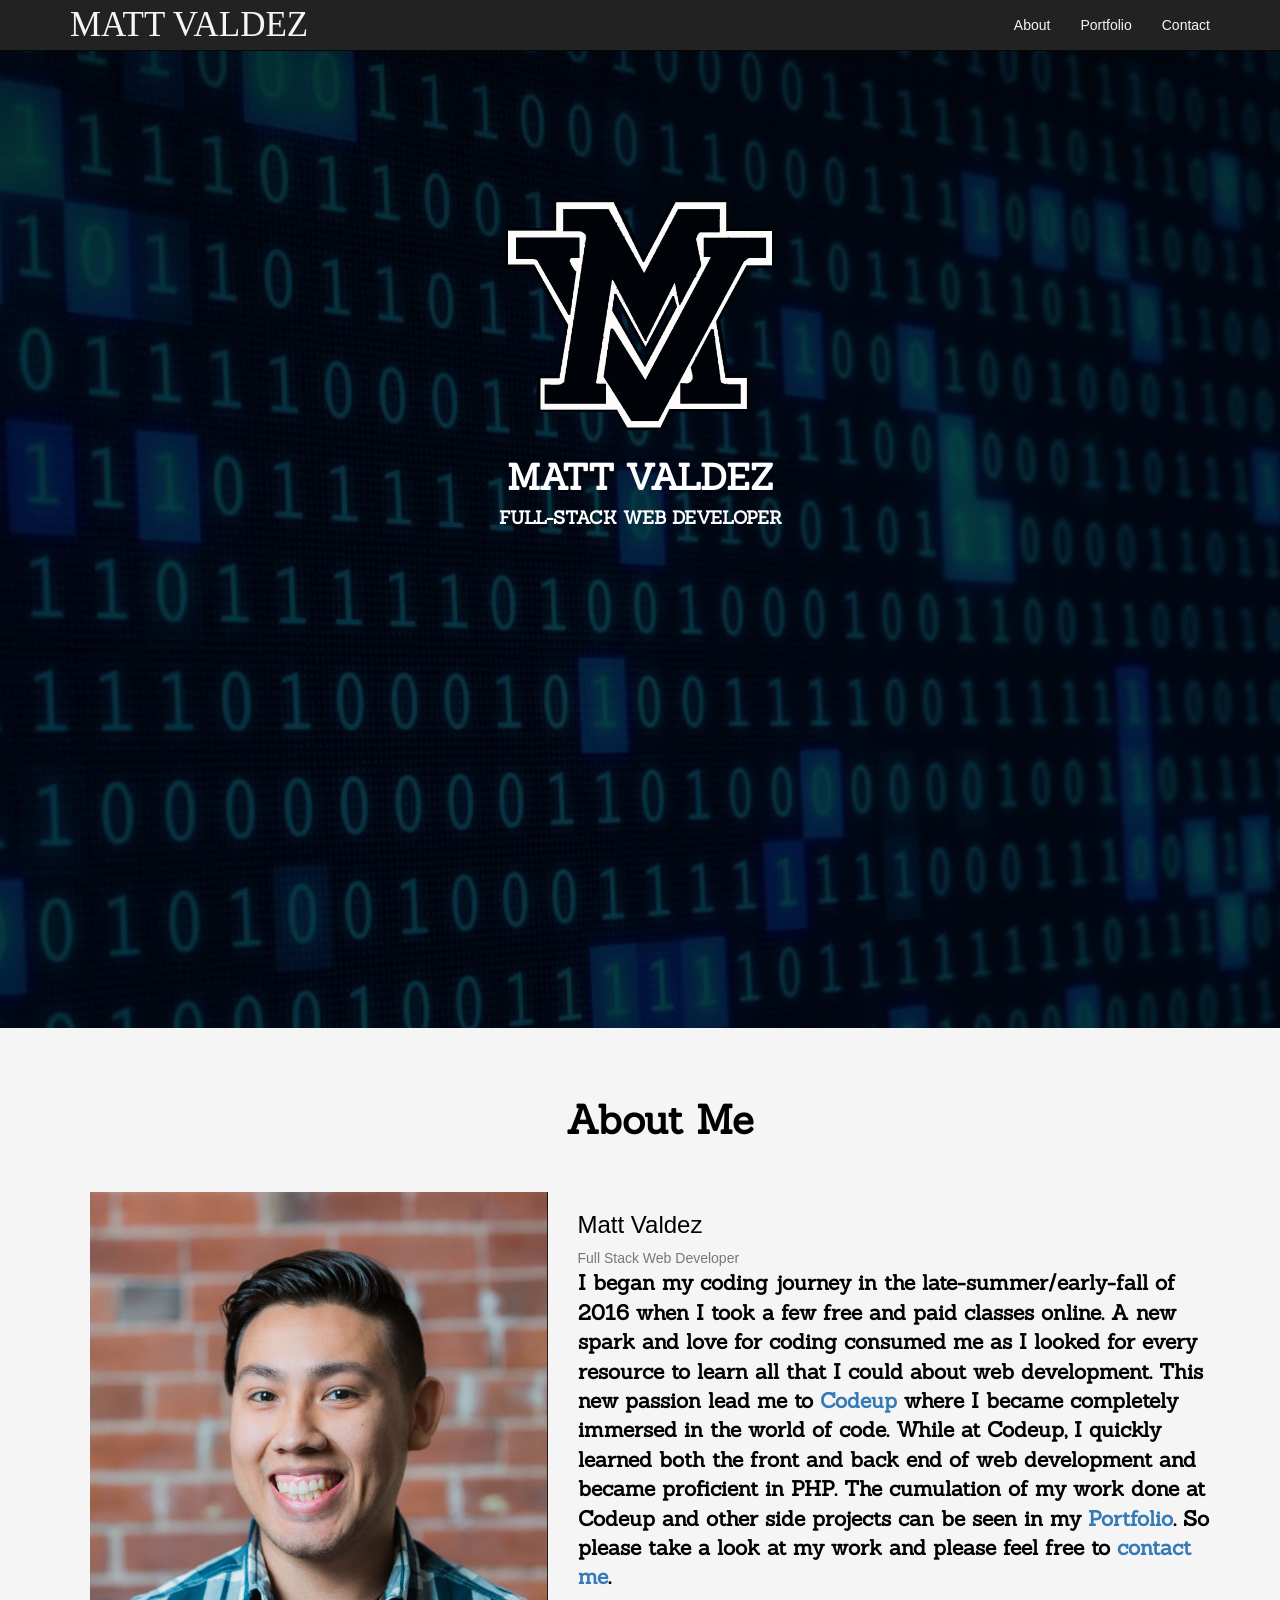
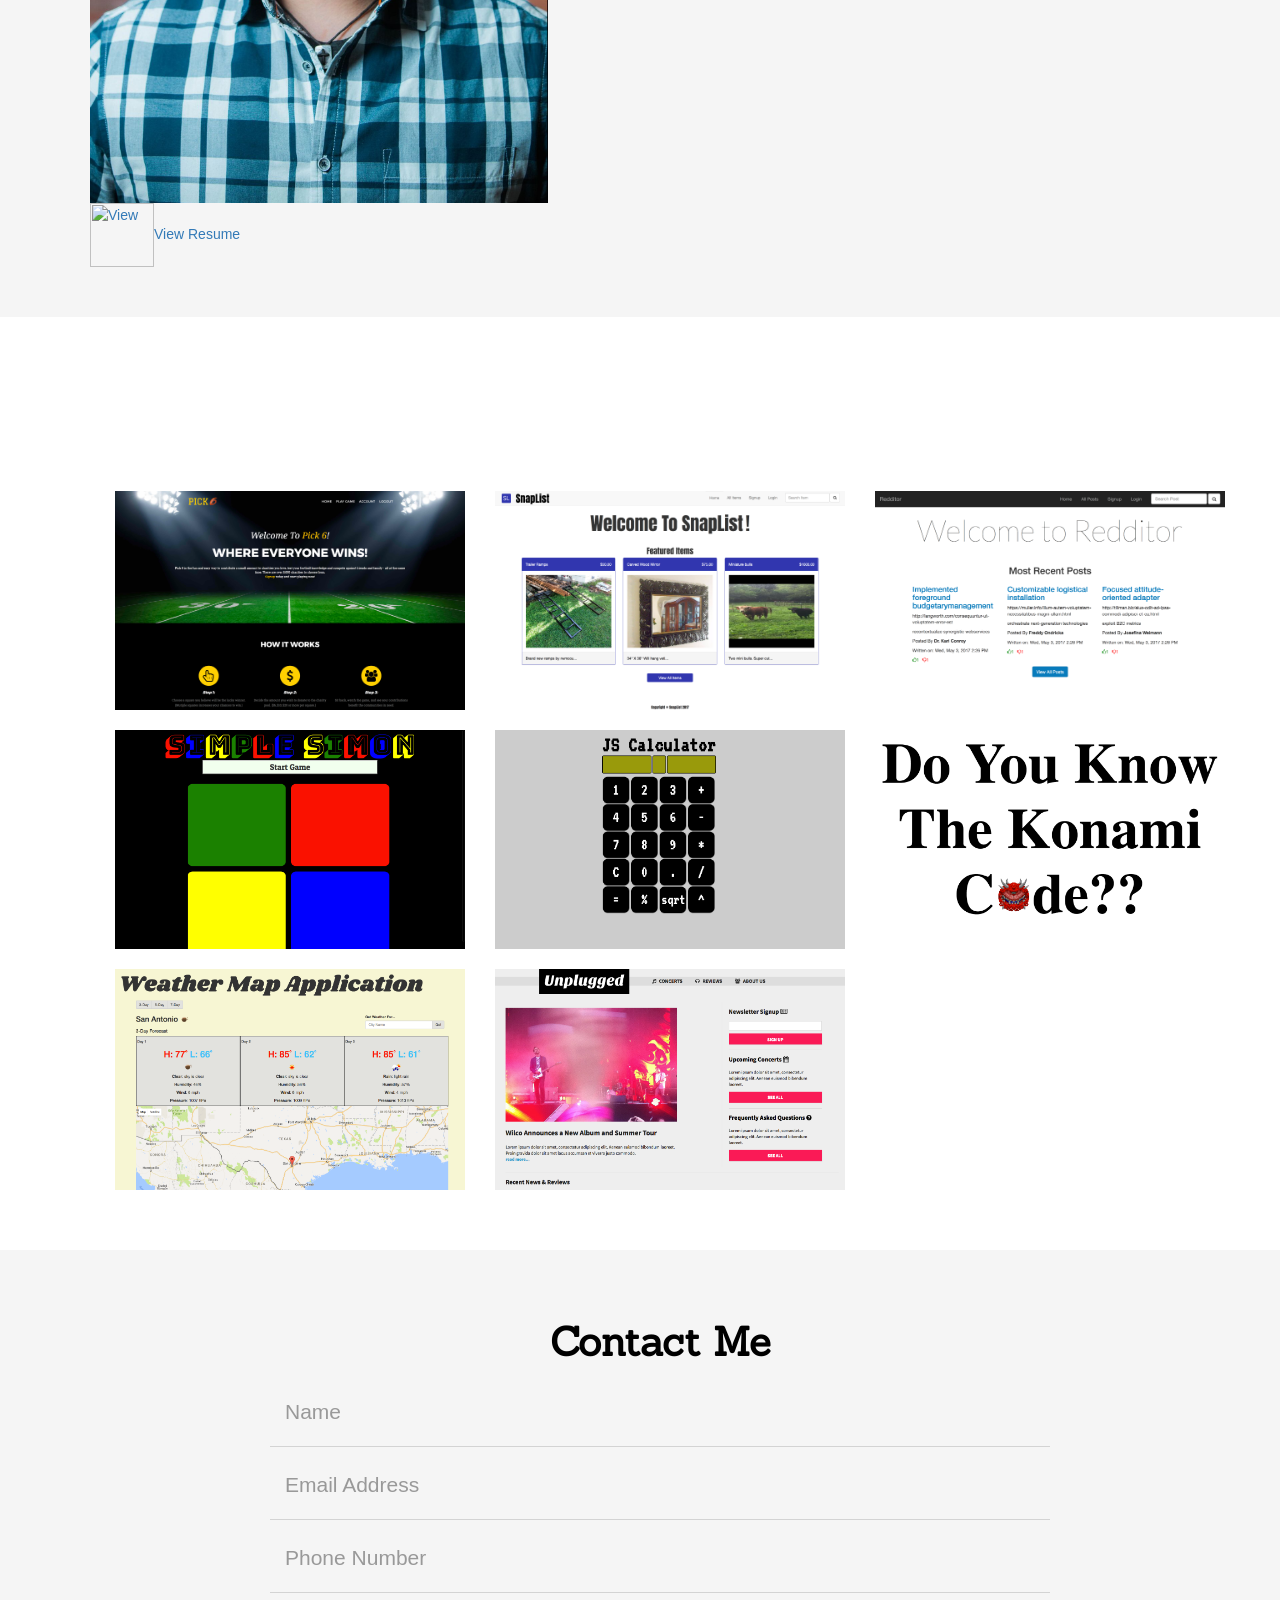
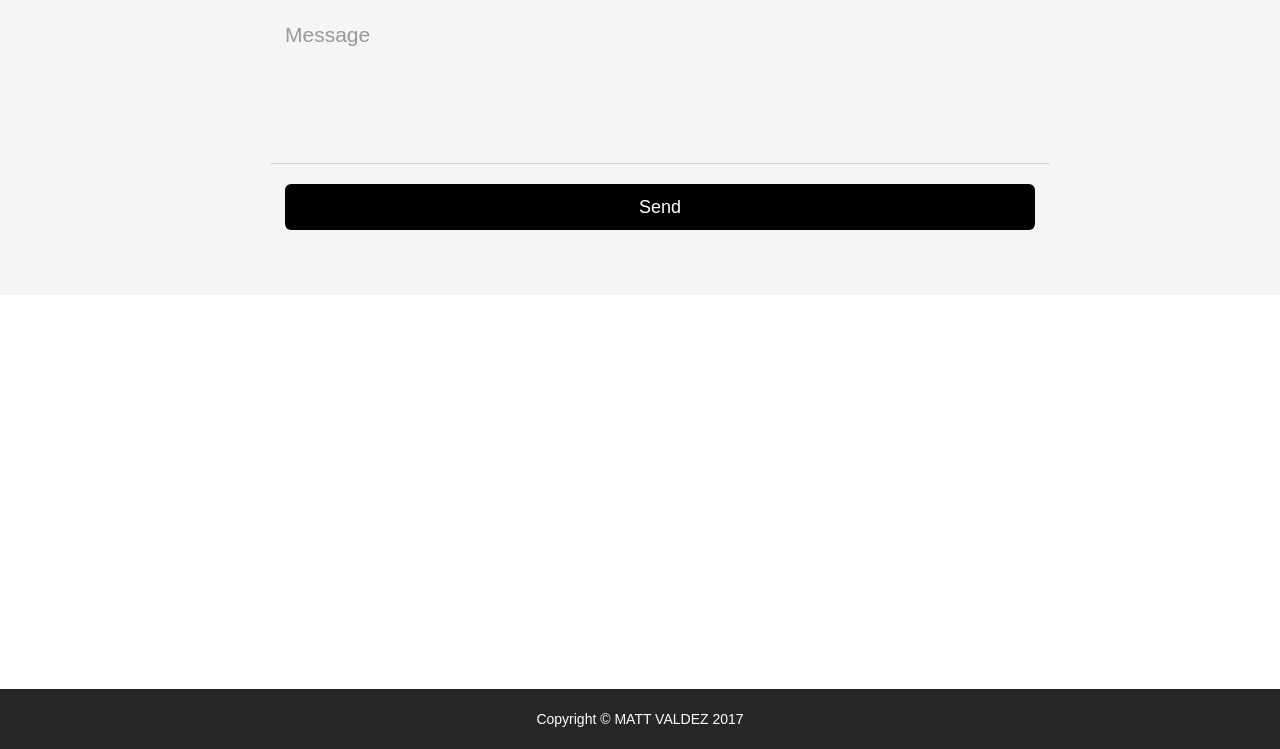
==== index.html @ b5c8ff12 "deleted inline style on intro section" ====
<!DOCTYPE html>
<html>
<head>
    <meta charset="utf-8">
    <meta http-equiv="x-ua-compatible" content="ie=edge">
    <meta name="description" content="">
    <meta name="viewport" content="width=device-width, initial-scale=1">
    <title>MATT VALDEZ</title>
    <!-- FONT-AWESOME CDN -->
    <script src="https://use.fontawesome.com/6a0219d677.js"></script>
    <!--<link rel="stylesheet" href="css/font-awesome.min.css">--> 
    <!-- BOOTSTRAP -->
    <link rel="stylesheet" href="https://maxcdn.bootstrapcdn.com/bootstrap/3.3.7/css/bootstrap.min.css" integrity="sha384-BVYiiSIFeK1dGmJRAkycuHAHRg32OmUcww7on3RYdg4Va+PmSTsz/K68vbdEjh4u" crossorigin="anonymous">
    <!-- Custom CSS -->
    <link rel="stylesheet" type="text/css" href="/css/styles.css">
    <!-- Animate CDN -->    
    <link rel="stylesheet" href="https://cdnjs.cloudflare.com/ajax/libs/animate.css/3.5.2/animate.min.css" integrity="sha384-OHBBOqpYHNsIqQy8hL1U+8OXf9hH6QRxi0+EODezv82DfnZoV7qoHAZDwMwEJvSw" crossorigin="anonymous">
    <!-- Google Fonts -->
    <link href="https://fonts.googleapis.com/css?family=Open+Sans|Sanchez|Permanent+Marker" rel="stylesheet">
</head>
<body id="page-top" class="index">
    <div class="parallax-mirror">
        <img class="parallax-slider" src="/img/background.png">
    </div>
    <div class="preloader"><div class="status">&nbsp;</div></div>

    <!-- Navigation -->
    <nav id="mainNav" class="navbar navbar-inverse navbar-fixed-top navbar-custom">
        <div class="container">
            <!-- Brand and toggle get grouped for better mobile display -->
            <div class="navbar-header page-scroll">
                <button type="button" class="navbar-toggle" data-toggle="collapse" data-target="#bs-example-navbar-collapse-1">
                    <span class="sr-only">Toggle navigation</span> Menu <i class="fa fa-bars"></i>
                </button>
                <a class="navbar-brand" href="#page-top">MATT VALDEZ</a>
            </div>

            <!-- Collect the nav links, forms, and other content for toggling -->
            <div class="collapse navbar-collapse" id="bs-example-navbar-collapse-1">
                <ul class="nav navbar-nav navbar-right">
                    <li class="hidden">
                        <a href="#page-top"></a>
                    </li>
                    <li class="page-scroll">
                        <a href="#about">About</a>
                    </li>
                    <li class="page-scroll">
                        <a href="#portfolio">Portfolio</a>
                    </li>
                    <li class="page-scroll">
                        <a href="#contact">Contact</a>
                    </li>
                </ul>
            </div>
            <!-- /.navbar-collapse -->
        </div>
        <!-- /.container-fluid -->
    </nav>

    <!-- INTRO SECTION -->
    <section class="intro">
        <div>
            <div class="text-center">
                <img src="/img/mvlogo2.png" width="280" height="260">
            </div>
            <h1>MATT VALDEZ</h1>
            <h4>FULL-STACK WEB DEVELOPER</h4>
            <div class="text-center page-scroll">
                <a href="#about" class="arrow text-center"><i style="margin-top: 15%;" class="introArrow fa fa-chevron-down"></i></a>
            </div>
        </div>
    </section>

    <!-- ABOUT ME SECTION -->
    <section class="about" id="about">
        <div class="container">
            <div class="row">
                <header class="about-header">
                    <h2>About Me</h2>
                </header>
                <div class="col-md-5">
                    <img src="/img/MattValdez1.jpg" class="about-image img-responsive">
                    <a href="/mattvaldez_resume.pdf" target="_blank"><img src="https://png.icons8.com/view/dusk/64" title="View" width="64" height="64">View Resume</a>
                </div>
                <div class="col-md-7">
                    <h3 class="name">Matt Valdez</h3>
                    <span class="text-muted">Full Stack Web Developer</span>
                    <div class="lead page-scroll">
                        <p>I began my coding journey in the late-summer/early-fall of 2016 when I took a few free and paid classes online. A new spark and love for coding consumed me as I looked for every resource to learn all that I could about web development. This new passion lead me to <a href="http://codeup.com/" target="blank">Codeup</a> where I became completely immersed in the world of code. While at Codeup, I quickly learned both the front and back end of web development and became proficient in PHP. The cumulation of my work done at Codeup and other side projects can be seen in my <a href="#portfolio">Portfolio</a>. So please take a look at my work and please feel free to <a href="#contact">contact me</a>.</p>
                    </div>
                </div>
                <div class="text-center page-scroll" style="clear: both;">
                    <a href="#portfolio" class="arrow text-center aboutArrow"><i id="aboutArrow" class="fa fa-chevron-down"></i></a>
                </div>
            </div>
        </div>
    </section>

    <!-- PORTFOLIO SECTION -->
    <section id="portfolio">
        <div class="container">
            <div class="row">
                <header class="services-header">
                    <h2>Portfolio</h2>
                </header>
                <div class="col-md-12">
                    <div class="portfolioImg col-sm-4">
                        <a href="http://pick6.mavdeveloper.com/" target="_blank"><img class="project img-responsive" height="400" src="/img/pick6.png"></a>
                    </div>
                    <div class="portfolioImg col-sm-4">
                        <a href="https://snaplist.mavdeveloper.com/" target="_blank"><img class="project img-responsive" height="400" src="/img/snaplist.png"></a>
                    </div>
                    <div class="portfolioImg col-sm-4">
                        <a href="https://redditor.mavdeveloper.com/" target="_blank"><img class="project img-responsive" height="400" src="/img/redditor.png"></a>
                    </div>
                    <div class="portfolioImg col-sm-4">
                        <a href="/simplesimon.html" target="_blank"><img class="project img-responsive" height="400" src="/img/simplesimon.png"></a>
                    </div>
                    <div class="portfolioImg col-sm-4">
                        <a href="/calculator.html" target="_blank"><img class="project img-responsive" height="400" src="/img/calculator.png"></a>
                    </div>
                    <div class="portfolioImg col-sm-4">
                        <a href="/konami.html" target="_blank"><img class="project img-responsive" height="400" src="/img/konami.png"></a>
                    </div>
                    <div class="portfolioImg col-sm-4">
                        <a href="/weather_map.html" target="_blank"><img class="project img-responsive" height="400" src="/img/weather_map.png"></a>
                    </div>
                    <div class="portfolioImg col-sm-4">
                        <a href="/unplugged-website/index.html" target="_blank"><img class="project img-responsive" height="400" src="/img/unplugged.png"></a>
                    </div>
                </div>
                <div class="text-center page-scroll">
                    <a href="#contact" class="arrow text-center portfolioArrow"><i id="portfolioArrow" class="fa fa-chevron-down"></i></a>
                </div>
            </div>
        </div>
    </section>

    <!-- CONTACT ME SECTION -->
    <section id="contact">
        <div class="container">
            <div class="row">
                <div class="col-lg-12 text-center">
                    <h2>Contact Me</h2>
                </div>
            </div>
            <div class="row">
                <div class="col-lg-8 col-lg-offset-2">
                    <form name="sentMessage" id="contactForm" novalidate>
                        <div class="row control-group">
                            <div class="form-group col-xs-12 floating-label-form-group controls">
                                <label for="name">Name</label>
                                <input type="text" class="form-control" placeholder="Name" name="name" id="name" required data-validation-required-message="Please enter your name.">
                                <p class="help-block text-danger"></p>
                            </div>
                        </div>
                        <div class="row control-group">
                            <div class="form-group col-xs-12 floating-label-form-group controls">
                                <label for="email">Email Address</label>
                                <input type="email" class="form-control" placeholder="Email Address" name="email" id="email" required data-validation-required-message="Please enter your email address.">
                                <p class="help-block text-danger"></p>
                            </div>
                        </div>
                        <div class="row control-group">
                            <div class="form-group col-xs-12 floating-label-form-group controls">
                                <label for="phone">Phone Number</label>
                                <input type="tel" class="form-control" placeholder="Phone Number" name="phone" id="phone">
                                <p class="help-block text-danger"></p>
                            </div>
                        </div>
                        <div class="row control-group">
                            <div class="form-group col-xs-12 floating-label-form-group controls">
                                <label for="message">Message</label>
                                <textarea rows="4" class="form-control" placeholder="Message" name="message" id="message" required data-validation-required-message="Please enter a message."></textarea>
                                <p class="help-block text-danger"></p>
                            </div>
                        </div>
                        <br>
                        <div id="success"></div>
                        <div class="row">
                            <div class="form-group col-xs-12">
                                <button type="submit" class="btn text-center btn-lg contactSubmitBtn">Send</button>
                            </div>
                        </div>
                    </form>
                </div>
            </div>
        </div>
    </section>

    <!-- FIND ME AROUND THE WEB SECTION -->
    <section id="findMe" class="text-center">
        <div class="container">
            <div class="row">
                <header class="social-header">
                    <h2>Find Me Around The Web</h2>
                </header>
                <div class="col-md-12">
                    <div class="col-lg-2 col-sm-2 social-box sb-second">
                        <div class="icon-item it-second">
                            <div class="icon"><a href="https://twitter.com/mavdeveloper" target="_blank"><i class="fa fa-twitter"></i></a></div>
                            <span>Twitter</span>
                        </div>
                    </div>
                    <div class="col-lg-2 col-sm-2 social-box sb-third">
                        <div class="icon-item it-third">
                            <div class="icon"><a href="https://plus.google.com/u/0/114773798182776795947" target="_blank"><i class="fa fa-google-plus"></i></a></div>
                            <span>Google +</span>
                        </div>
                    </div>
                    <div class="col-lg-2 col-sm-2 social-box sb-fourth">
                        <div class="icon-item it-fourth">
                            <div class="icon"><a href="https://www.instagram.com/mavdev/" target="_blank"><i class="fa fa-instagram"></i></a></div>
                            <span>Instagram</span>
                        </div>
                    </div>
                    <div class="col-lg-2 col-sm-2 social-box sb-fifth">
                        <div class="icon-item it-fifth">
                            <div class="icon"><a href="https://github.com/mattv01" target="_blank"><i class="fa fa-github"></i></a></div>
                            <span>GitHub</span>
                        </div>
                    </div>
                    <div class="col-lg-2 col-sm-2 social-box">
                        <div class="icon-item it-sixth">
                            <div class="icon"><a href="https://www.linkedin.com/in/mattv01/" target="_blank"><i class="fa fa-linkedin"></i></a></div>
                            <span>LinkedIn</span>
                        </div>
                    </div>
                </div>
            </div>
        </div>
    </section>

    <!-- FOOTER -->
    <footer class="text-center">
        Copyright &copy; MATT VALDEZ 2017
    </footer>


    <!-- *** SCRIPTS *** -->
    <!-- JQUERY -->
    <script src="https://code.jquery.com/jquery-2.2.4.min.js"></script>
    <!-- BOOTSTRAP -->
    <script src="https://maxcdn.bootstrapcdn.com/bootstrap/3.3.7/js/bootstrap.min.js" integrity="sha384-Tc5IQib027qvyjSMfHjOMaLkfuWVxZxUPnCJA7l2mCWNIpG9mGCD8wGNIcPD7Txa" crossorigin="anonymous"></script>
    <!-- CUSTOM JS-->
    <script>
    (function() {
        "use strict";
        /* Preloader */
        $(".status").fadeIn(400).fadeOut(700);
        $(".preloader").delay(700).fadeOut("slow");
    
        $('.portfolioImg').mouseover(function(){
            $(this).css("opacity","0.55");
        });
        $('.portfolioImg').mouseout(function(){
            $(this).css("opacity","1");
        });
    
        $('.icon').mouseover(function(){
            $(this).addClass("animated bounce");
        });
        $('.icon').mouseout(function(){
            $(this).removeClass("animated bounce");
        });   
    })();
    </script>
    <!-- Plugin JavaScript -->
    <script src="https://cdnjs.cloudflare.com/ajax/libs/jquery-easing/1.3/jquery.easing.min.js"></script>
    <!-- Contact Form JavaScript -->
    <script src="js/jqBootstrapValidation.js"></script>
    <script src="js/contact_me.js"></script>
    <!-- Theme JavaScript -->
    <script src="js/freelancer.min.js"></script>
</body>
</html>
---- css/styles.css ----
html {
    font-family: 'Open Sans', sans-serif;
}
body { 
    color: #fff;
}
@media (min-width: 900px) {
    section{
        padding: 50px 75px;
    }
}
header {
    margin-bottom: 50px;
}
h1, h2, h4, .lead {
    font-family: 'Sanchez', serif;
    text-align: center;
    font-weight: bold;
}
h2 {
    font-size: 40px;
}
.parallax-mirror {
    visibility: visible;
    z-index: -100;
    position: fixed;
    top: -10px;
    left: 0px;
    overflow: hidden;
    transform: translate3d(0px, 0px, 0px);
    height: 100000px;
    width: 100%;
}
.parallax-slider {
    transform: translate3d(0px, 0px, 0px);
    position: absolute;
    top: 8px;
    left: -617px;
    height: 1415px;
    width: 2515px;
    max-width: none;
}
.preloader {
    position: fixed;
    top: 0;
    left: 0;
    right: 0;
    bottom: 0;
    background-color: #111;
    z-index: 99999;
    height: 100%;
    width: 100%;
    overflow: hidden !important;
}
.status {
    display: none; /* for fadeIn effect */
    width: 200px;
    height: 200px;
    position: absolute;
    left: 50%;
    top: 50%;
    background-image: url('../img/mvlogo3.png');
    background-repeat: no-repeat;
    background-position: center;
    margin: -100px 0 0 -100px;
}
.navbar-brand {
    display: none;
}
@media (min-width: 768px) {
    .navbar-brand {
        font-family: "Permanent Marker", cursive; 
        font-size: 35px;
        display: block;
    }
}
.navbar-inverse .navbar-brand, .navbar-inverse .navbar-nav>li>a {
    color: #F5F5F5;
    text-align: center;
}
.intro {
    height: 86vh;
    margin-top: 25%;
}
@media (min-width: 768px) {
    .intro {
        height: 100vh;
        margin-top: 10%;
    }
}
.introArrow {
    margin-top: 25%;
}
#about, #contact{
    background-color: #F5F5F5;
    color: #000;
}
.lead {
    text-align: left;
}
.aboutArrow, .aboutArrow:hover, .aboutArrow:active, .aboutArrow:visited {
    color: #000!important;
}
.arrow, .arrow:hover, .arrow:active, .arrow:visited {
    font-size: 3.5em;
    color: #fff;
}
.portfolioImg {
    float: left;
}
@media (max-width: 768px){
    .project {
        margin-bottom: 10px;
    }
}
@media (min-width: 768px){
    .project {
        margin: 10px;
    }
}
.floating-label-form-group {
  position: relative;
  margin-bottom: 0;
  padding-bottom: 0.5em;
  border-bottom: 1px solid #D3D3D3;
}
.floating-label-form-group input, .floating-label-form-group textarea {
  z-index: 1;
  position: relative;
  padding-right: 0;
  padding-left: 0;
  border: none;
  border-radius: 0;
  font-size: 1.5em;
  background: none;
  box-shadow: none !important;
  resize: none;
}
.floating-label-form-group label {
  display: block;
  z-index: 0;
  position: relative;
  top: 2em;
  margin: 0;
  font-size: 0.85em;
  line-height: 1.764705882em;
  vertical-align: middle;
  vertical-align: baseline;
  opacity: 0;
  -webkit-transition: top 0.3s ease,opacity 0.3s ease;
  -moz-transition: top 0.3s ease,opacity 0.3s ease;
  -ms-transition: top 0.3s ease,opacity 0.3s ease;
  transition: top 0.3s ease,opacity 0.3s ease;
}
.contactSubmitBtn {
    background-color: #000;
    color: #fff;
    width: 100%;
}
.contactSubmitBtn:hover, .contactSubmitBtn:focus {
    background-color: #222222;
    color: #fff;
}
#findMe {
    color: #fff;
    padding: 50px;
}
#findMe .row .social-box {
    float: none;
    display: inline-block;
    margin: 30px 0;
}
.icon-item .icon i {
    font-size: 50px;
    line-height: 1.7;
    color: #fff;
}
#findMe .row .social-box .it-second .icon:hover {
    background: #49A0EC;
}
#findMe .row .social-box .it-third .icon:hover {
    background: #D34836;
}
#findMe .row .social-box .it-fourth .icon:hover {
    background-image: url(../img/insta.png);
    background-size: 200px;
}
#findMe .row .social-box .it-fifth .icon:hover {
    background: #272727;
}
#findMe .row .social-box .it-sixth .icon:hover {
    background: #0077B5;
}
.icon-item .icon {
    width: 90px;
    height: 90px;
    border-radius: 45px;
    text-align: center;
    margin-left: auto;
    margin-right: auto;
    margin-bottom: 10px !important;
    color: #FFF;
    border: 4px solid #FFF;
}
footer {
    background-color: #272727;
    color: #fff;
    padding: 20px;
}
.help-block, .text-danger {
  color: #e80000!important;
}
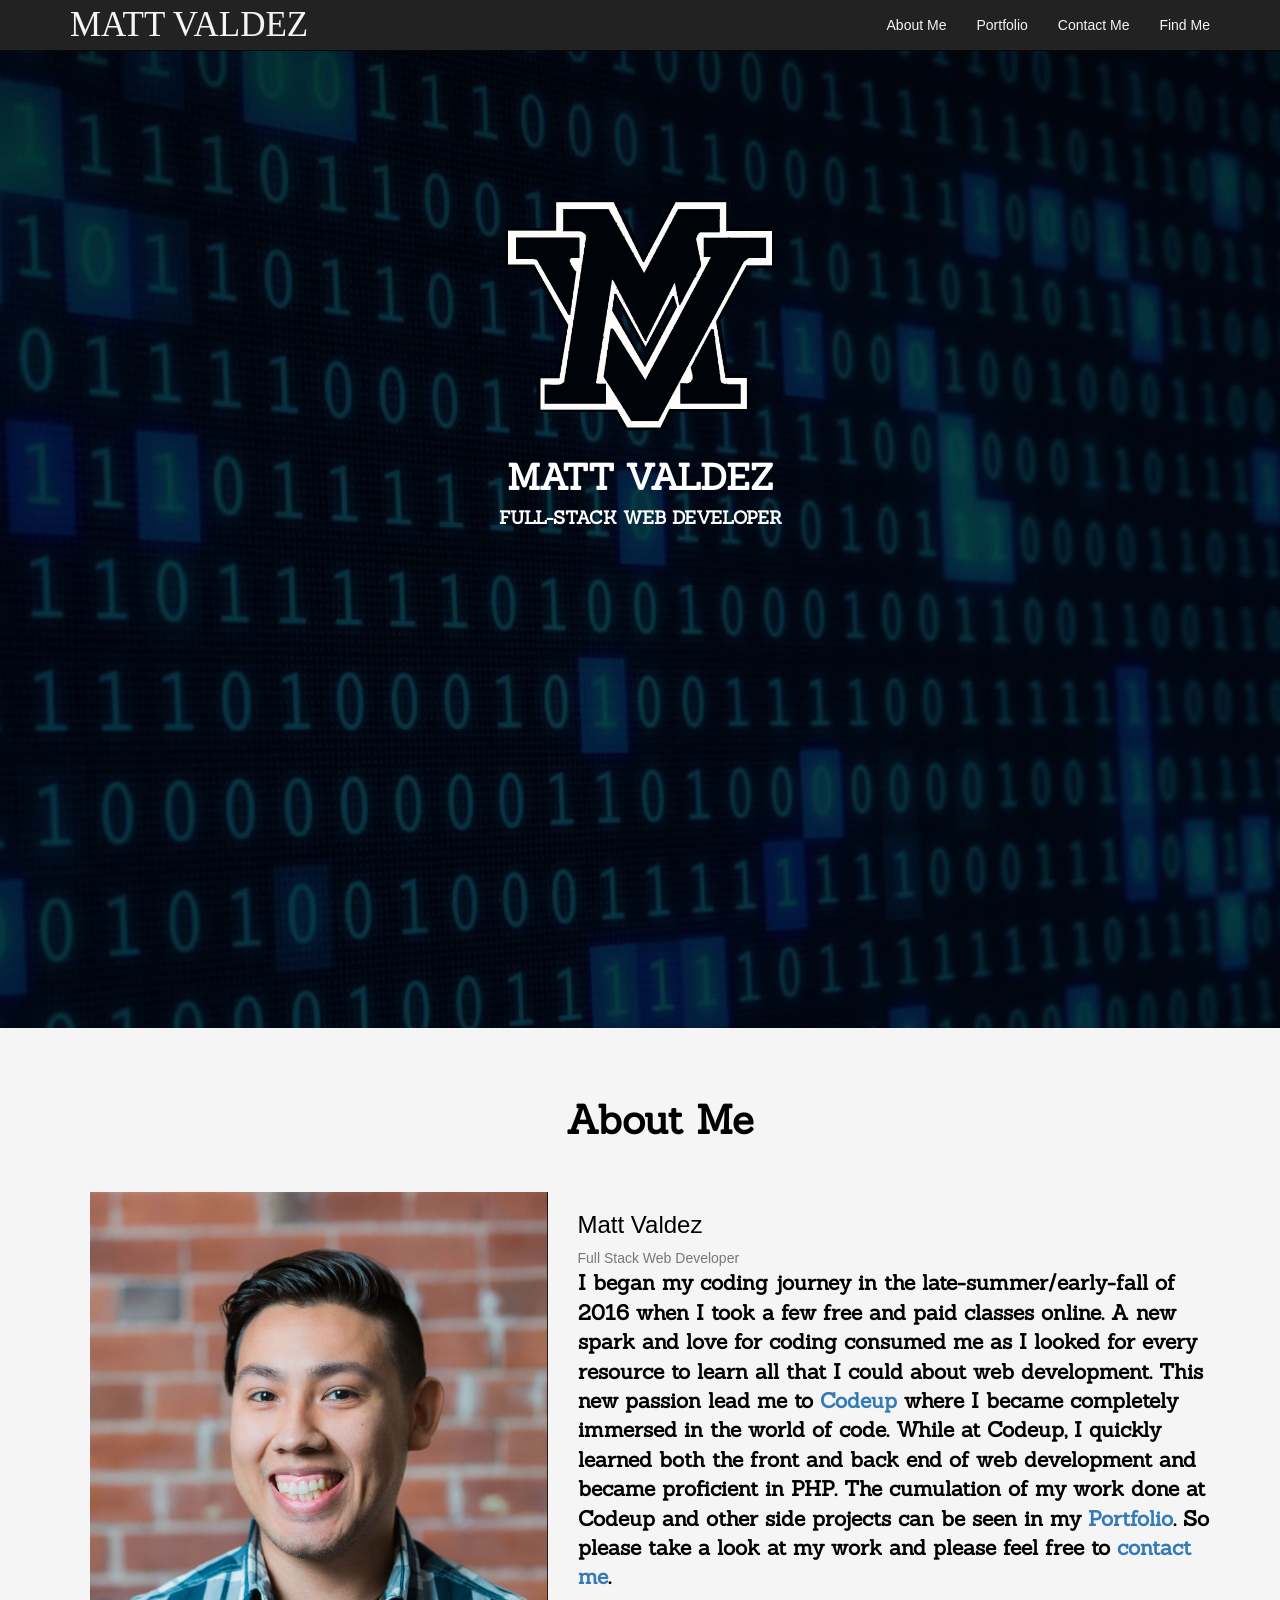
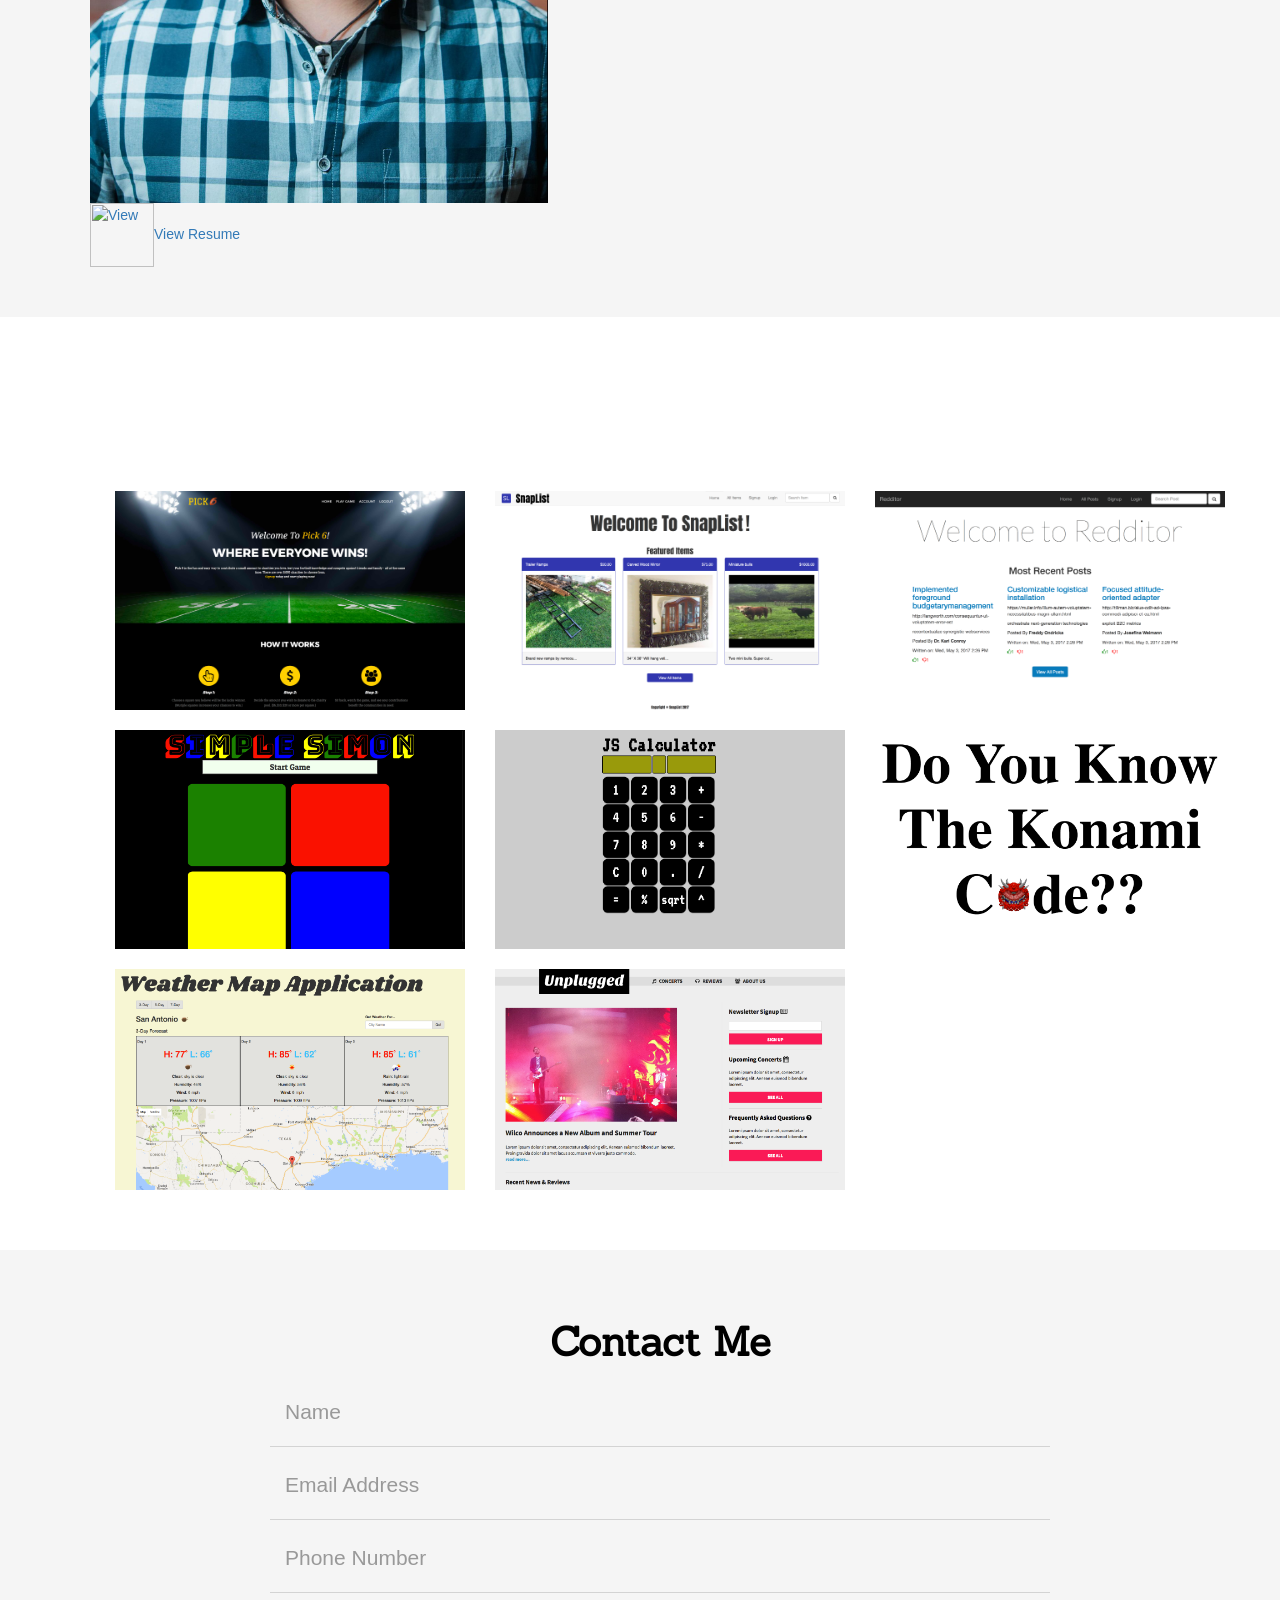
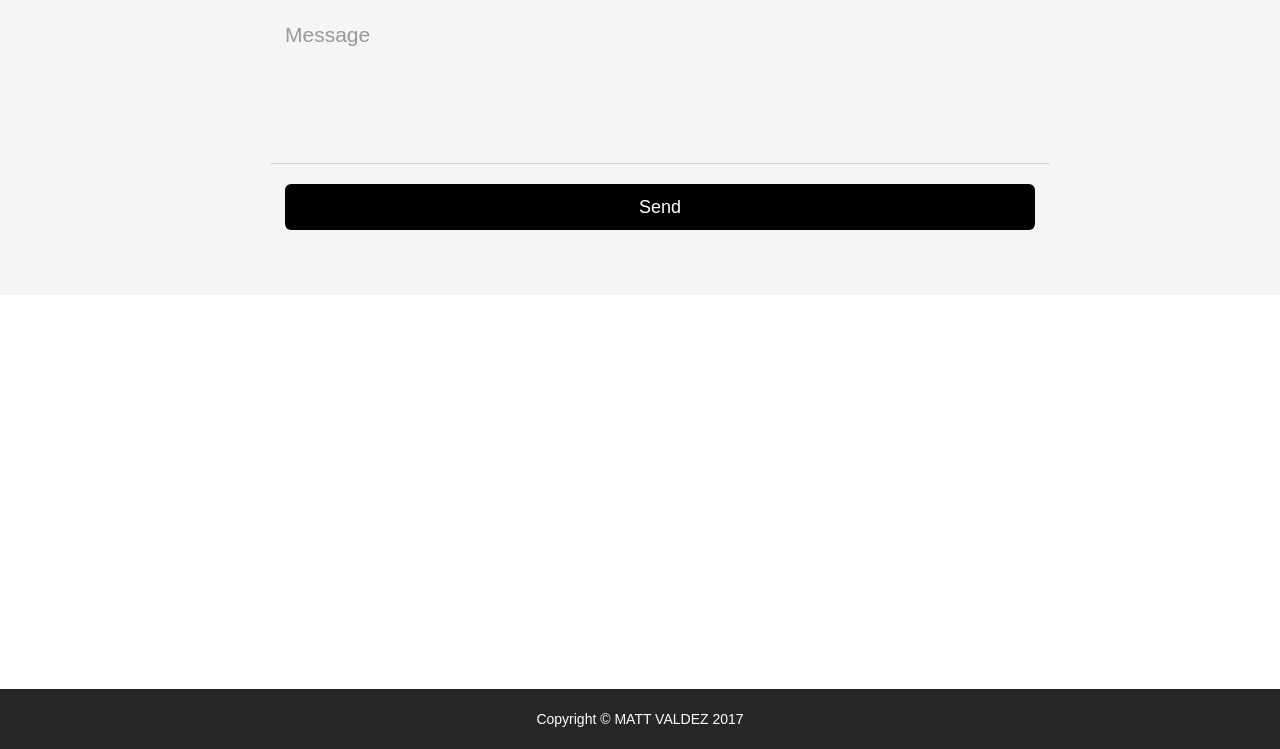
==== commit ab5d1c48: "added link to find me section on navbar" ====
--- a/index.html
+++ b/index.html
@@ -42,13 +42,16 @@
                         <a href="#page-top"></a>
                     </li>
                     <li class="page-scroll">
-                        <a href="#about">About</a>
+                        <a href="#about">About Me</a>
                     </li>
                     <li class="page-scroll">
                         <a href="#portfolio">Portfolio</a>
                     </li>
                     <li class="page-scroll">
-                        <a href="#contact">Contact</a>
+                        <a href="#contact">Contact Me</a>
+                    </li>
+                    <li class="page-scroll">
+                        <a href="#findMe">Find Me</a>
                     </li>
                 </ul>
             </div>
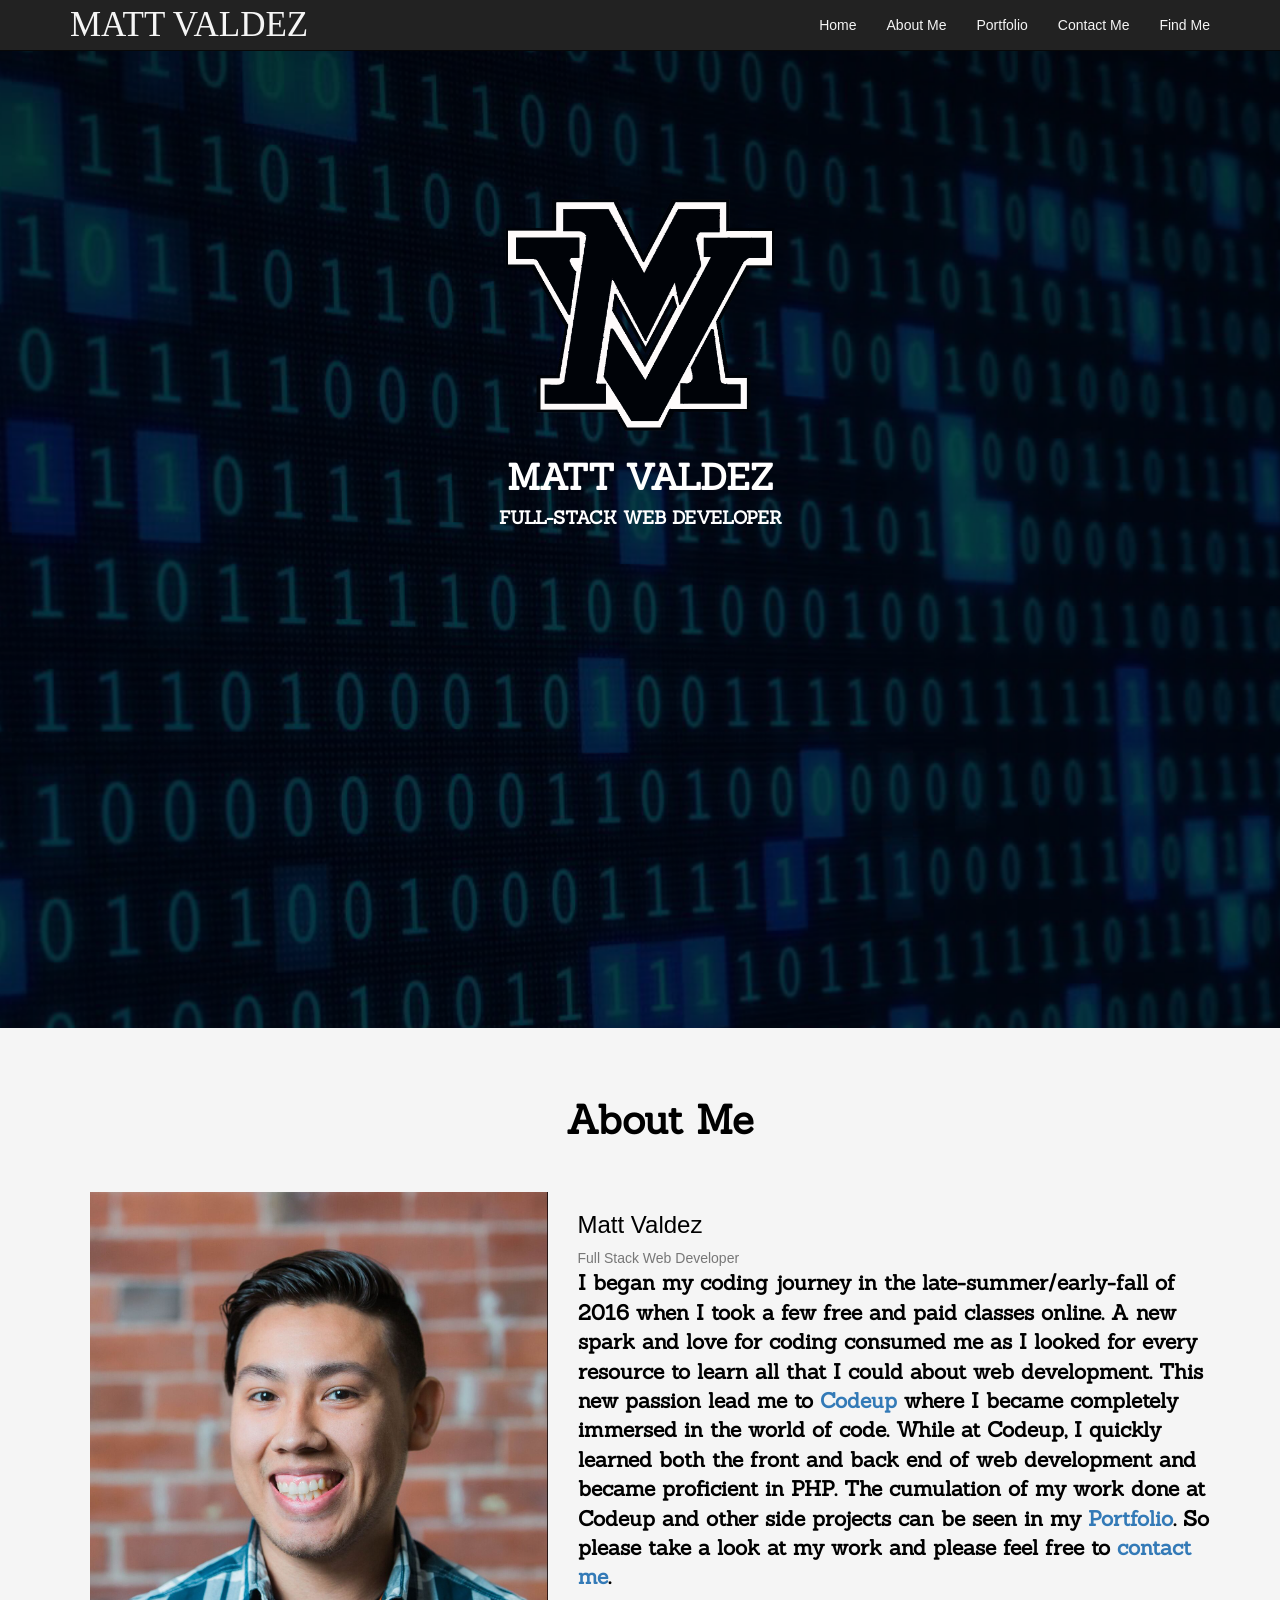
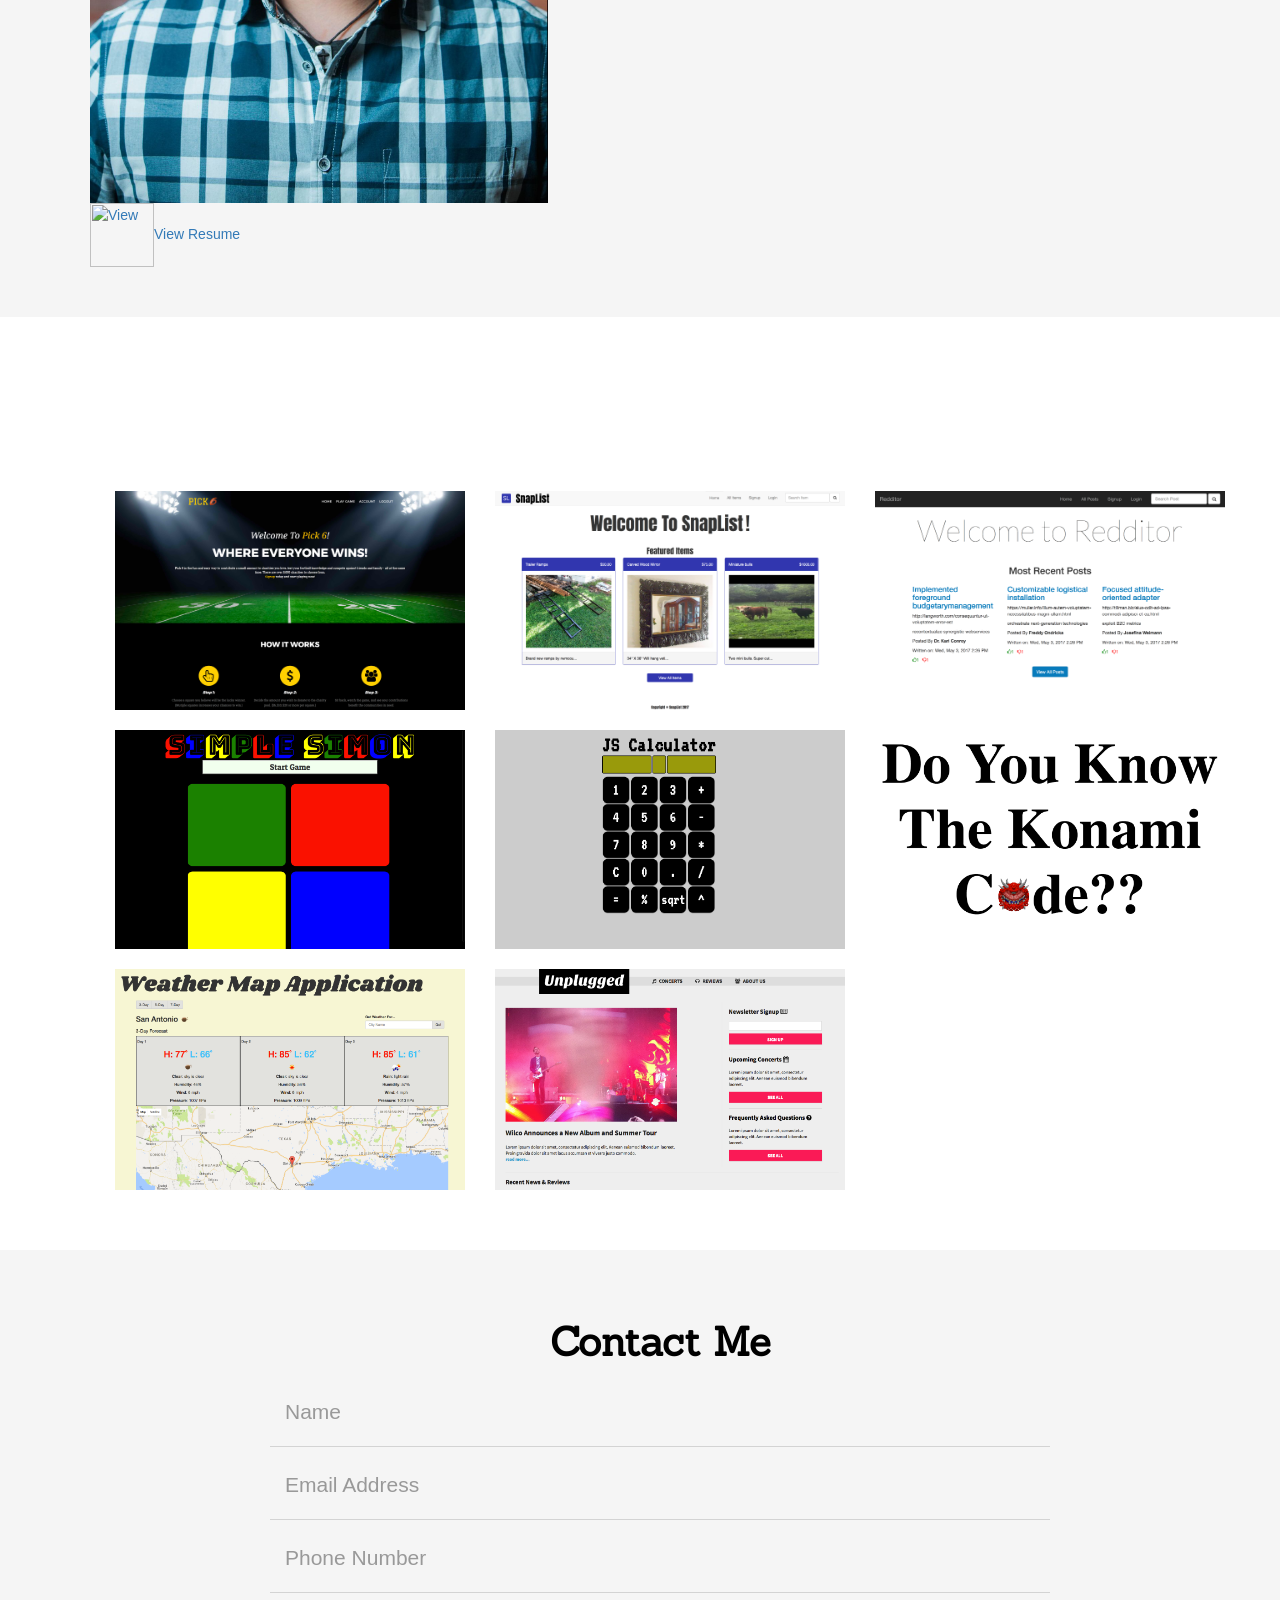
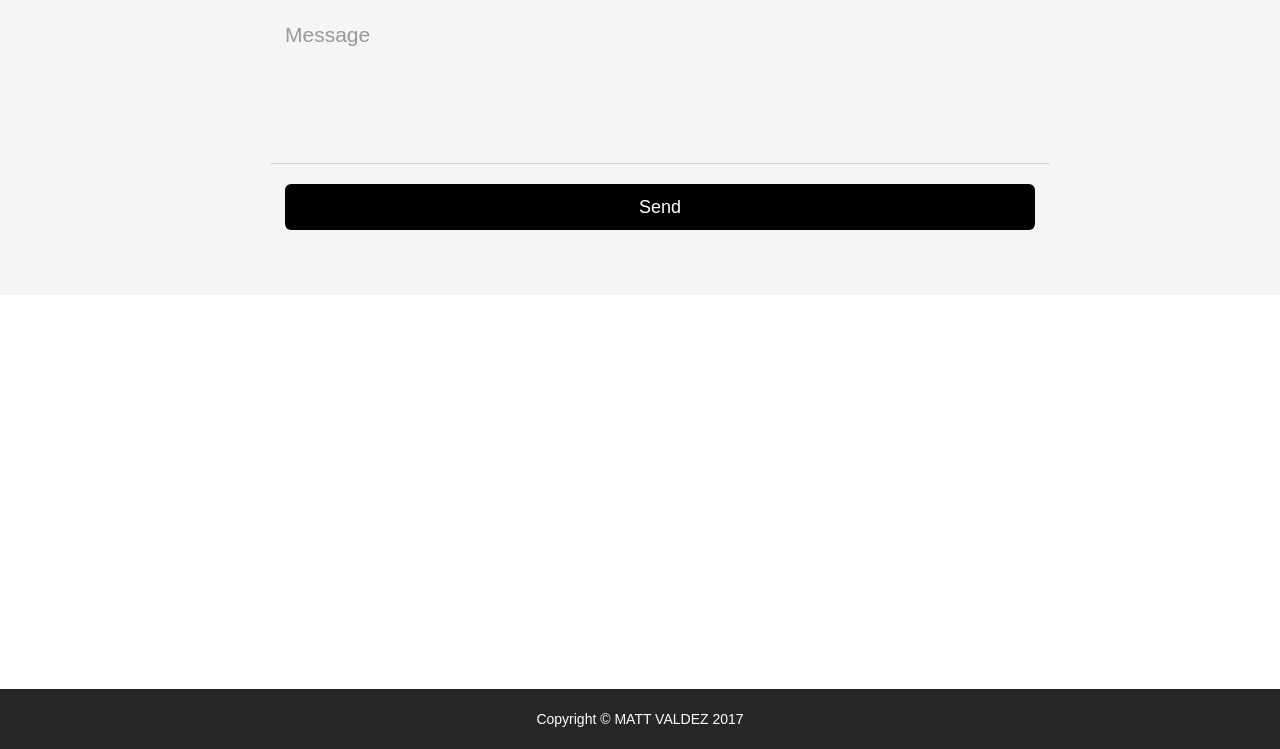
==== commit 1a7c4510: "added home link to navbar" ====
--- a/index.html
+++ b/index.html
@@ -40,6 +40,9 @@
                 <ul class="nav navbar-nav navbar-right">
                     <li class="hidden">
                         <a href="#page-top"></a>
+                    </li>
+                    <li class="page-scroll home">
+                        <a href="#page-top">Home</a>
                     </li>
                     <li class="page-scroll">
                         <a href="#about">About Me</a>
--- a/css/styles.css
+++ b/css/styles.css
@@ -77,6 +77,14 @@
 .navbar-inverse .navbar-brand, .navbar-inverse .navbar-nav>li>a {
     color: #F5F5F5;
     text-align: center;
+}
+.home {
+    display: block;
+}
+@media (min-width: 768px) {
+    .home {
+        display: none;
+    }
 }
 .intro {
     height: 86vh;
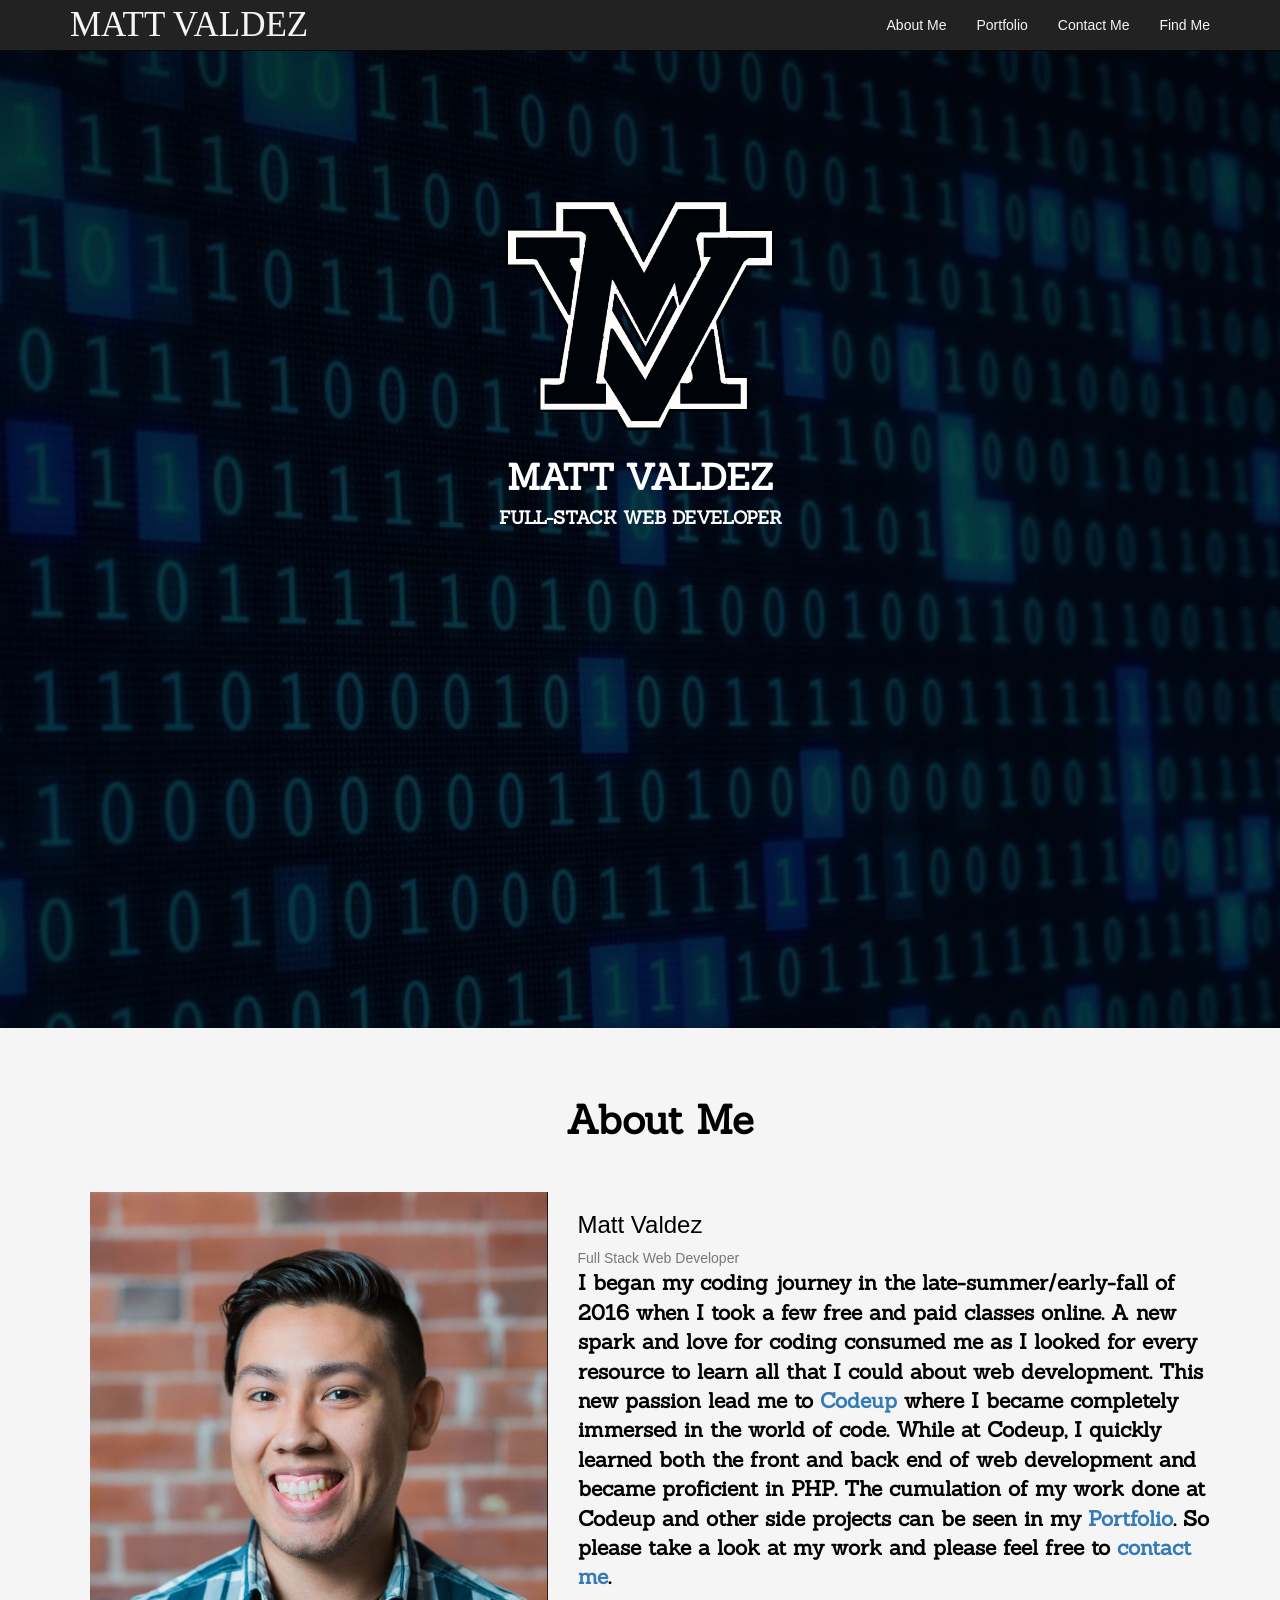
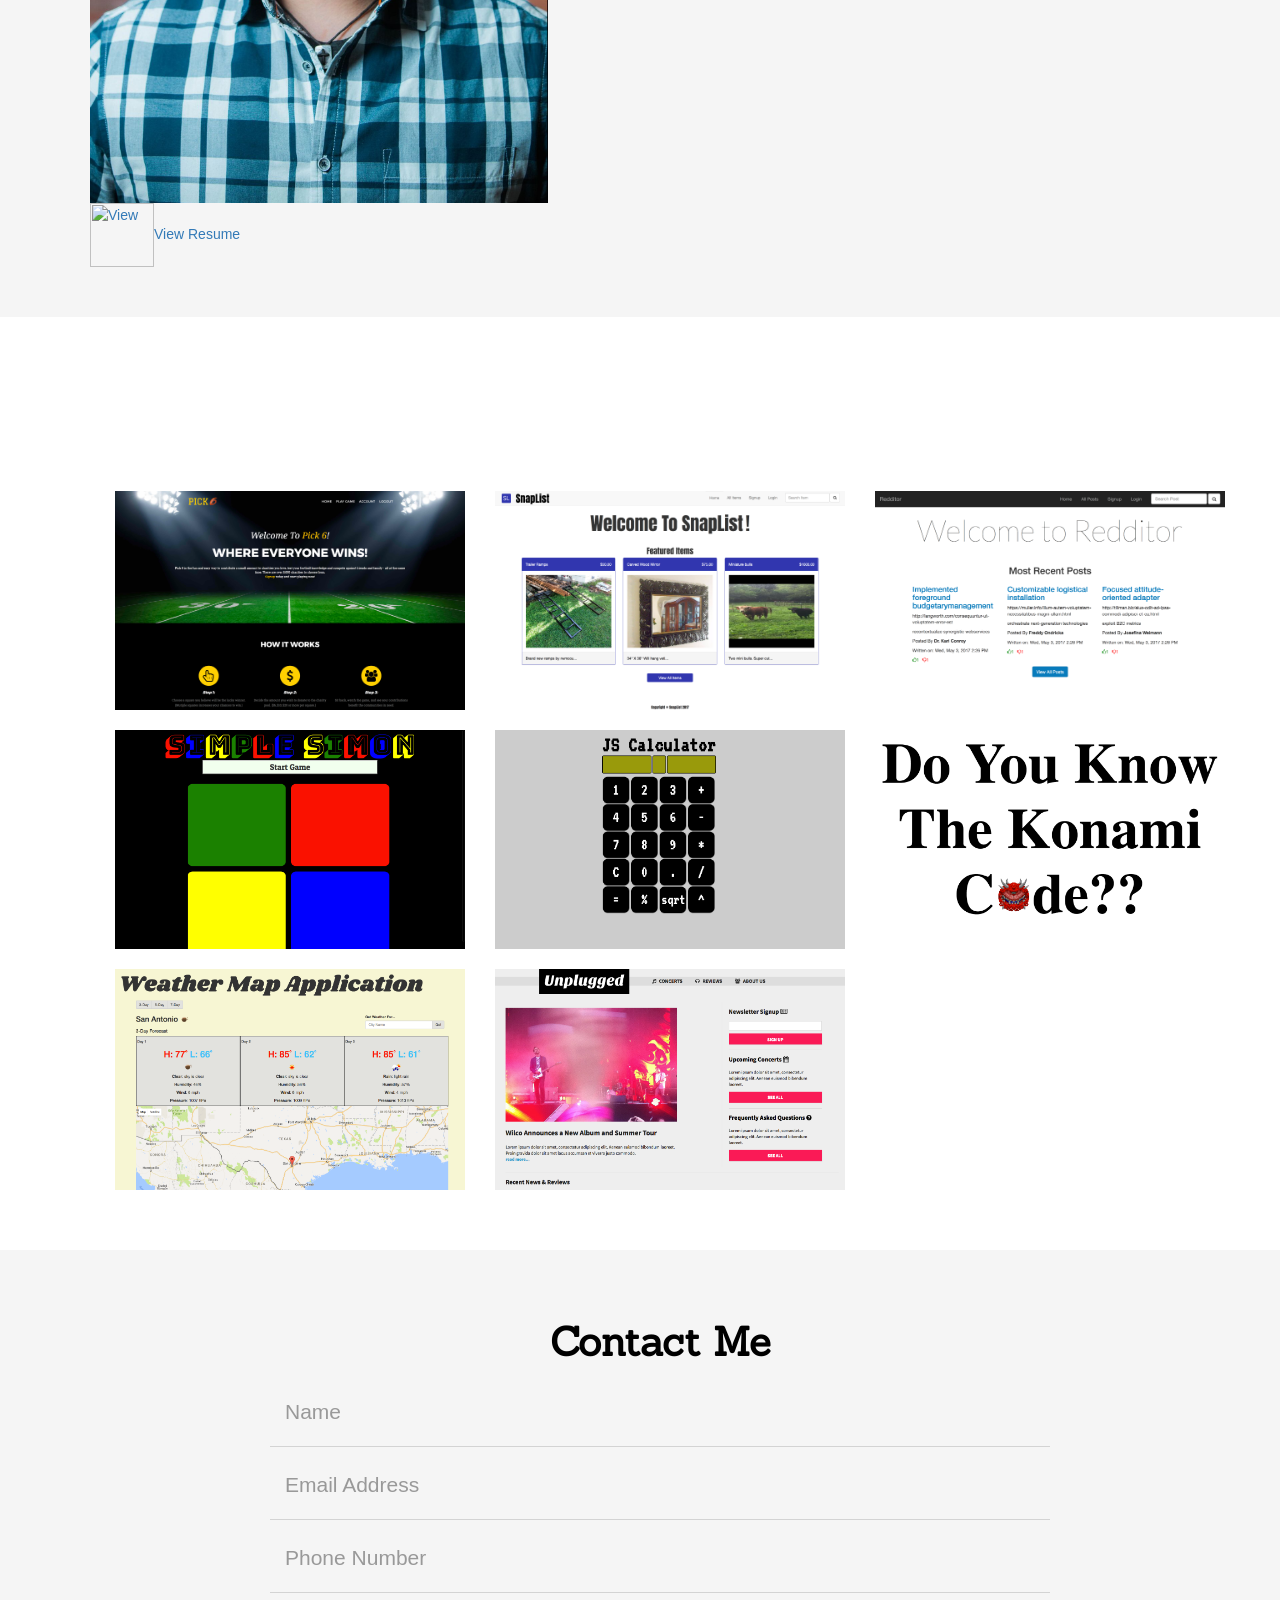
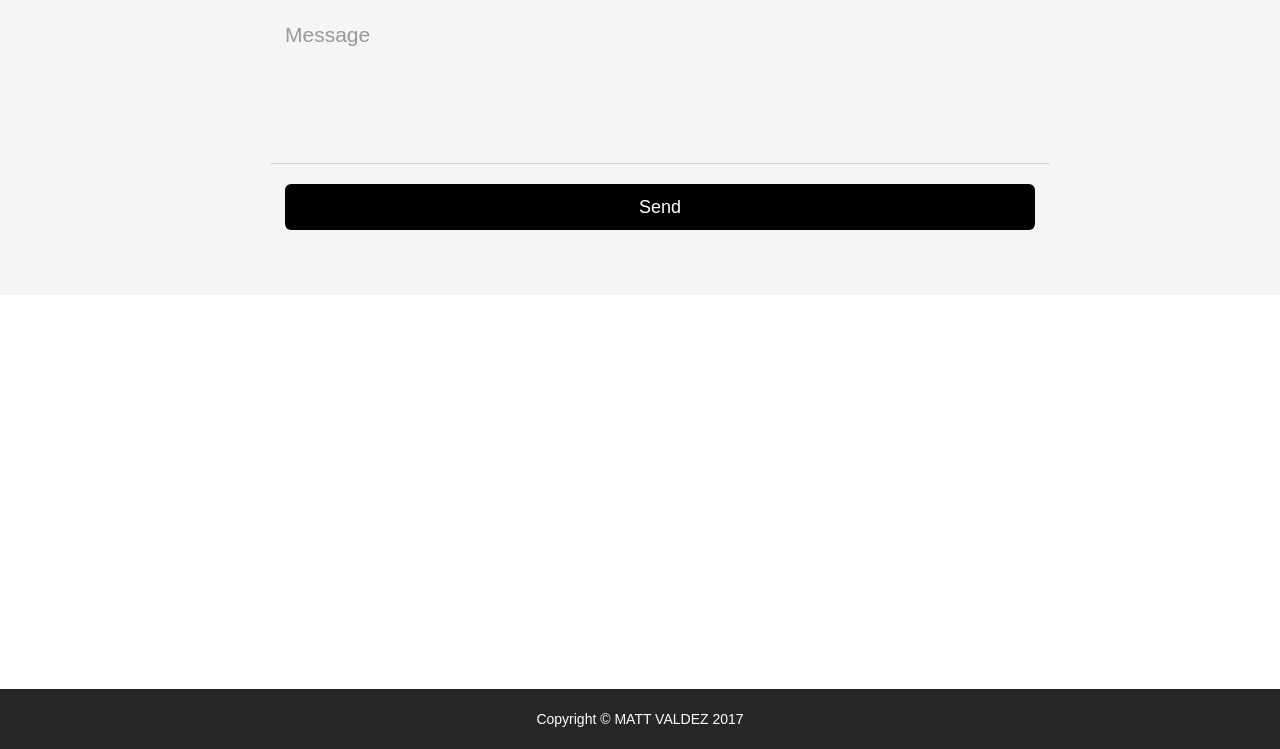
==== commit 33bf8c14: "added browser icon" ====
--- a/index.html
+++ b/index.html
@@ -17,6 +17,8 @@
     <link rel="stylesheet" href="https://cdnjs.cloudflare.com/ajax/libs/animate.css/3.5.2/animate.min.css" integrity="sha384-OHBBOqpYHNsIqQy8hL1U+8OXf9hH6QRxi0+EODezv82DfnZoV7qoHAZDwMwEJvSw" crossorigin="anonymous">
     <!-- Google Fonts -->
     <link href="https://fonts.googleapis.com/css?family=Open+Sans|Sanchez|Permanent+Marker" rel="stylesheet">
+    <!-- Browser Logo -->
+    <link rel="shortcut icon" href="/img/mvlogo2.png" type="image/x-icon">
 </head>
 <body id="page-top" class="index">
     <div class="parallax-mirror">
--- a/css/styles.css
+++ b/css/styles.css
@@ -83,7 +83,7 @@
 }
 @media (min-width: 768px) {
     .home {
-        display: none;
+        display: none!important;
     }
 }
 .intro {
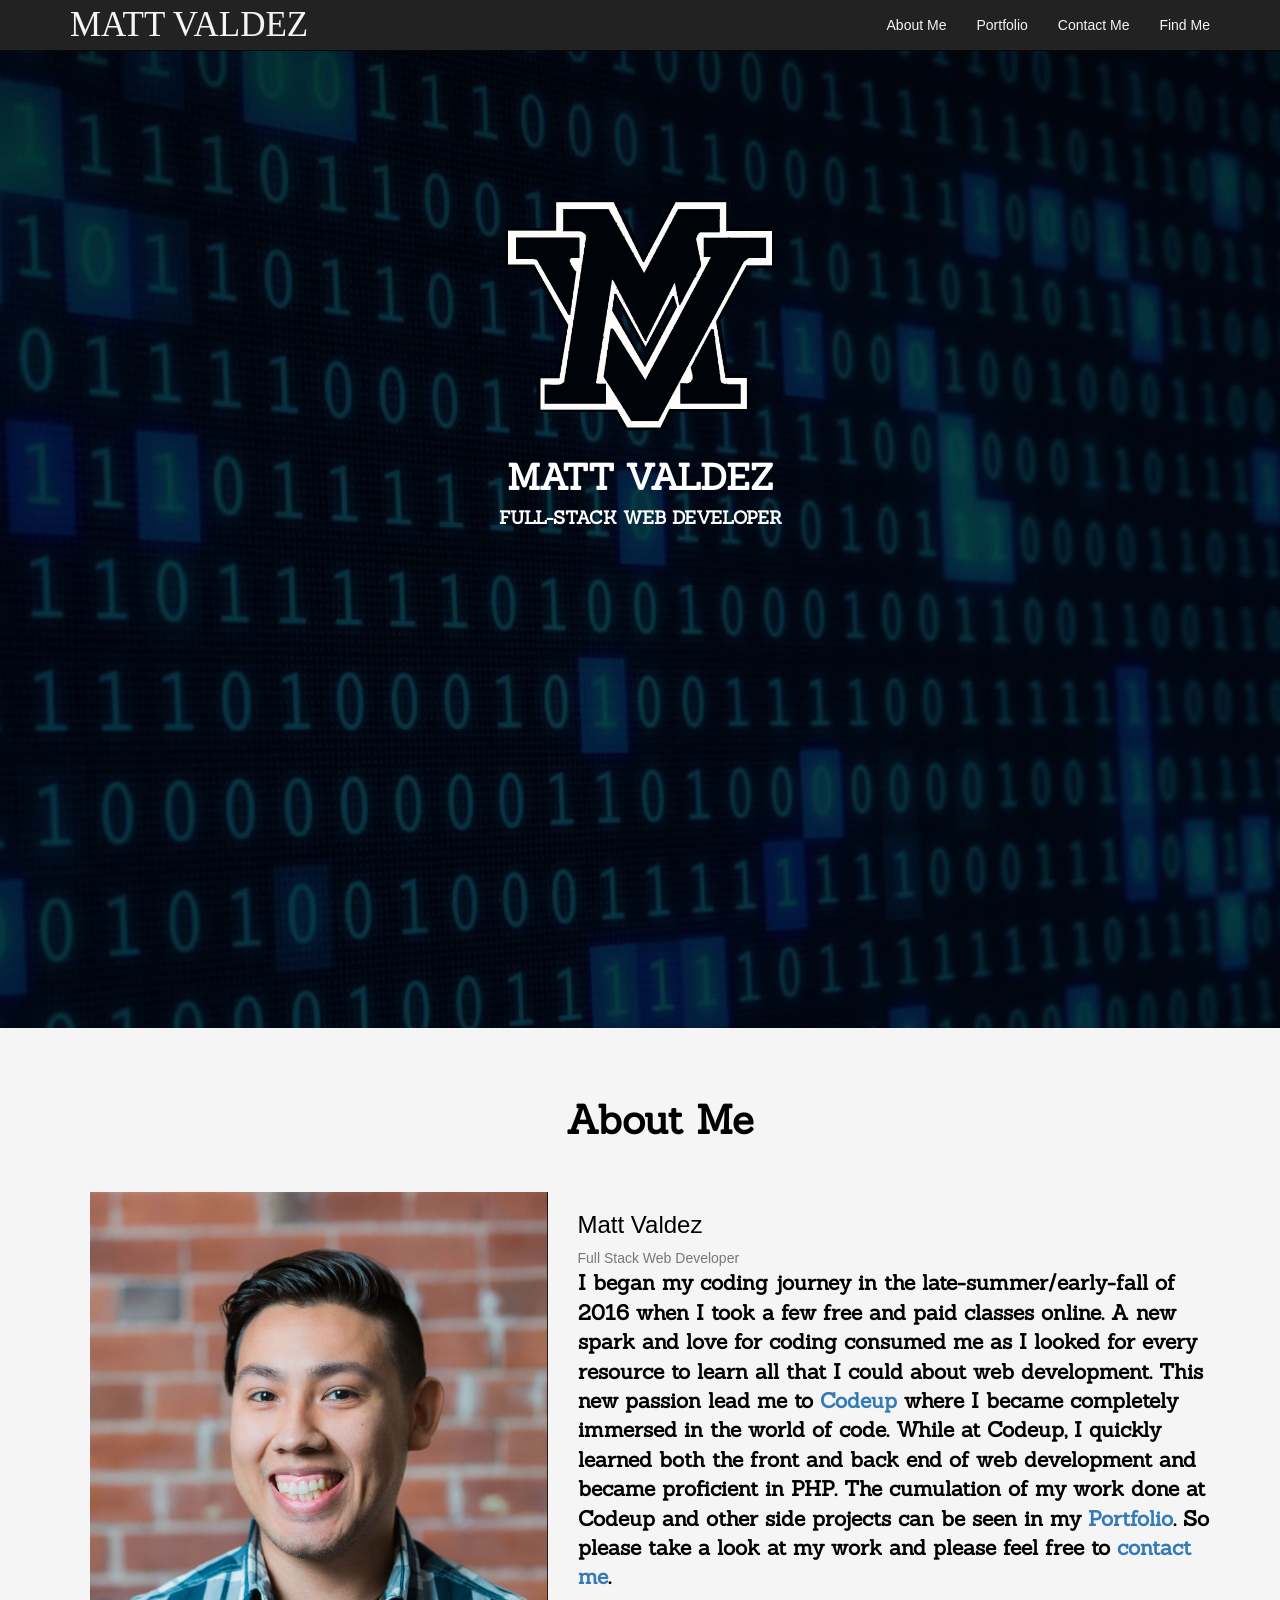
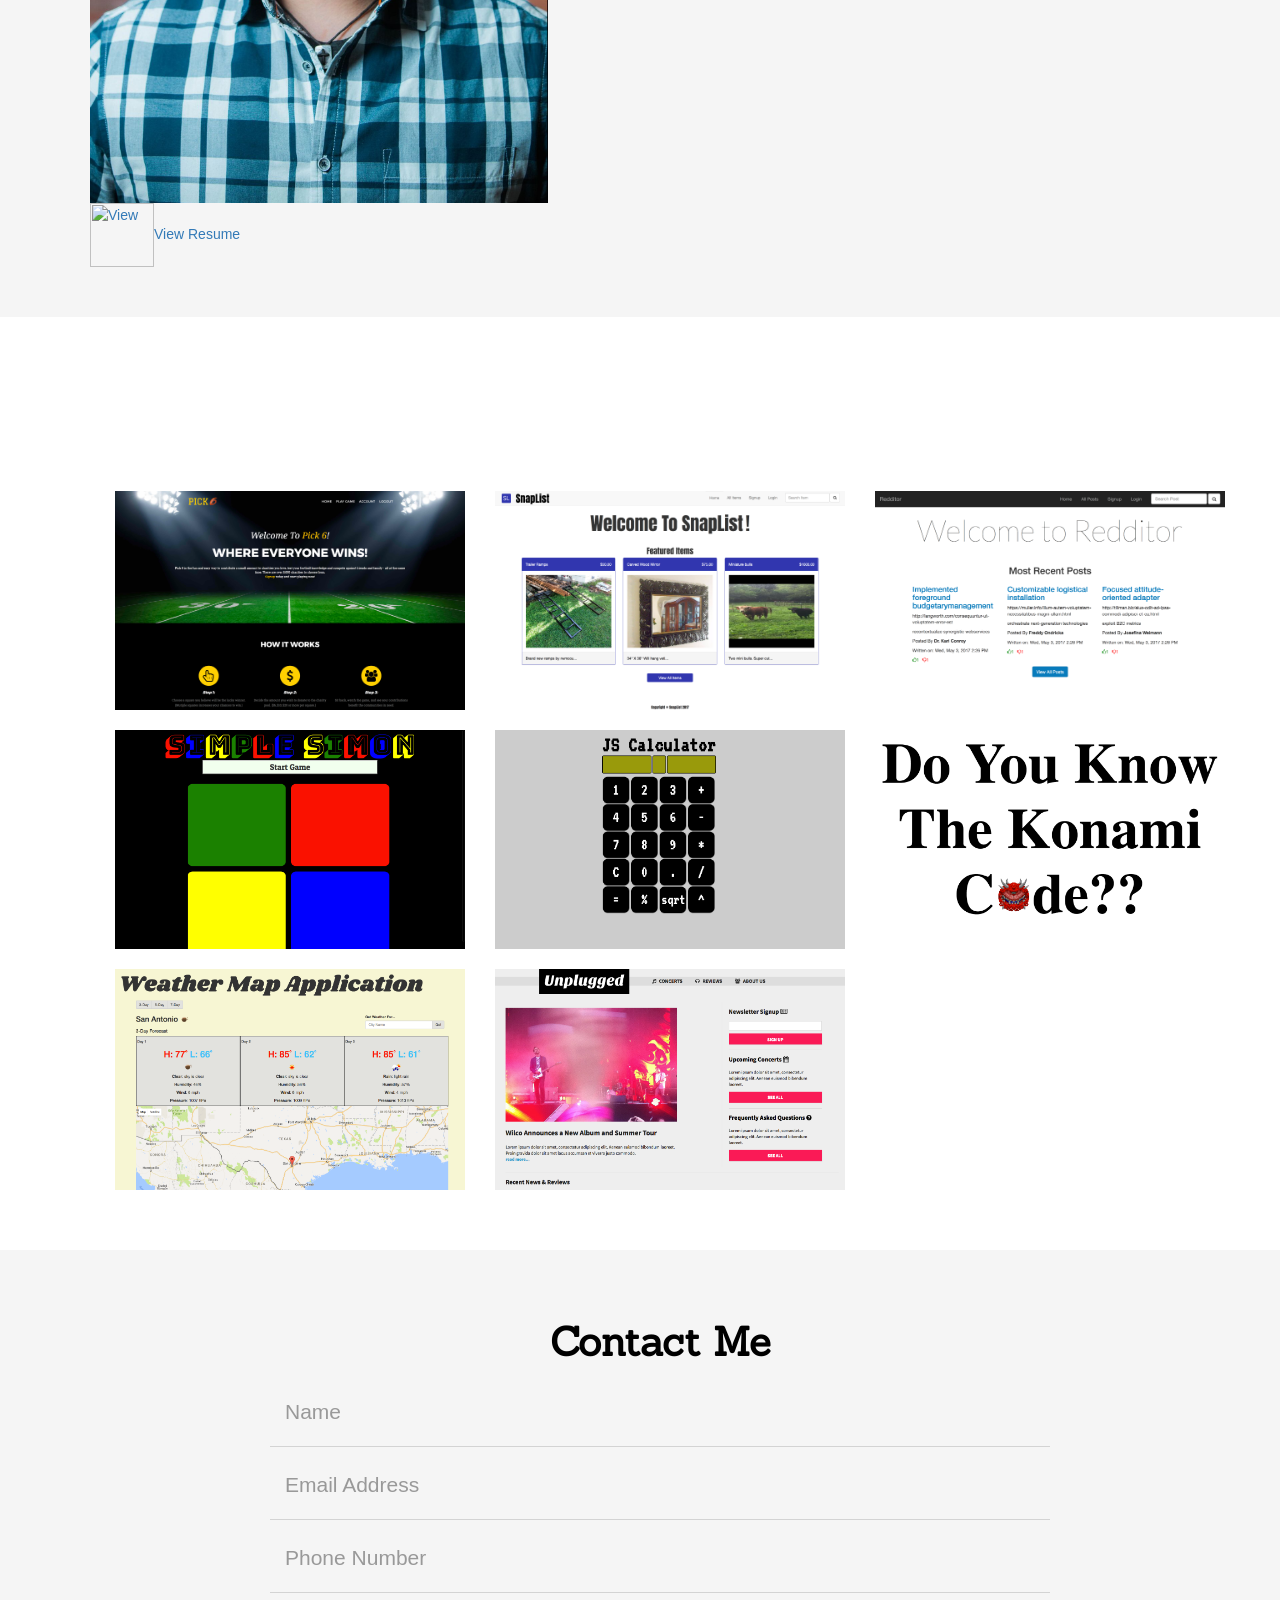
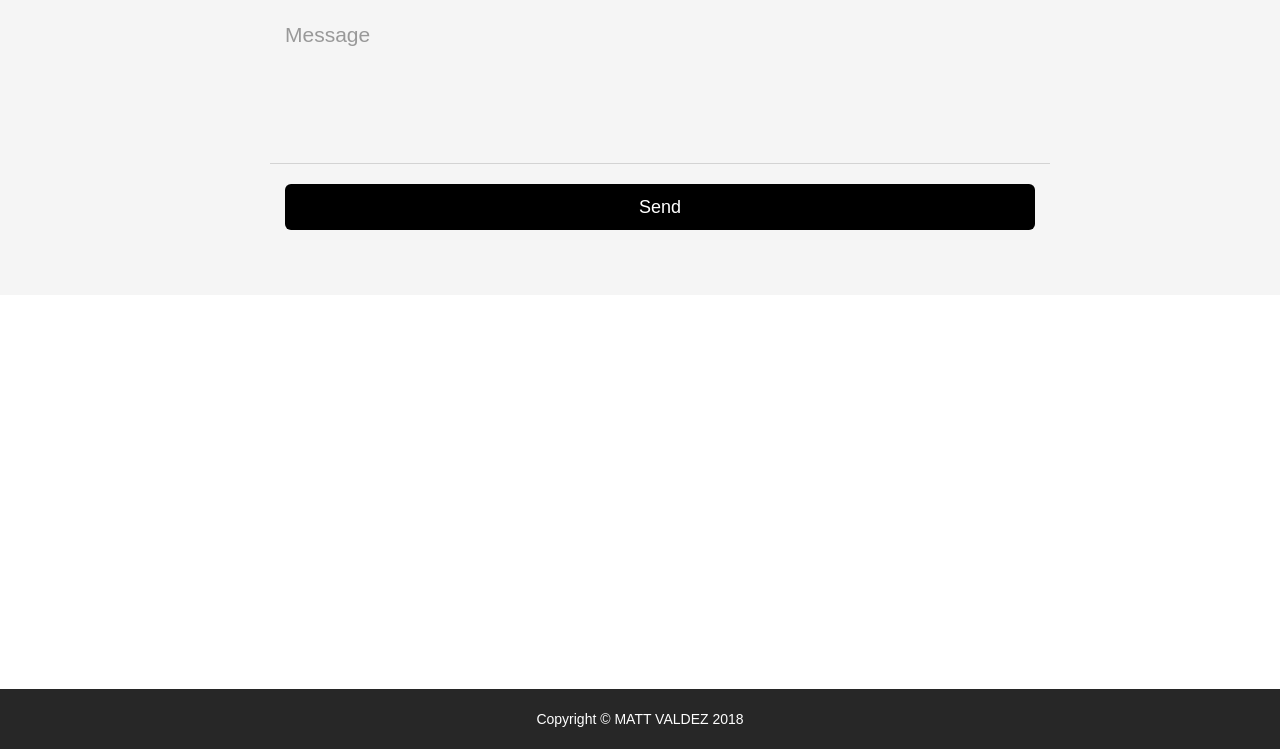
==== commit 8d193eb8: "update site year" ====
--- a/index.html
+++ b/index.html
@@ -8,12 +8,12 @@
     <title>MATT VALDEZ</title>
     <!-- FONT-AWESOME CDN -->
     <script src="https://use.fontawesome.com/6a0219d677.js"></script>
-    <!--<link rel="stylesheet" href="css/font-awesome.min.css">--> 
+    <!--<link rel="stylesheet" href="css/font-awesome.min.css">-->
     <!-- BOOTSTRAP -->
     <link rel="stylesheet" href="https://maxcdn.bootstrapcdn.com/bootstrap/3.3.7/css/bootstrap.min.css" integrity="sha384-BVYiiSIFeK1dGmJRAkycuHAHRg32OmUcww7on3RYdg4Va+PmSTsz/K68vbdEjh4u" crossorigin="anonymous">
     <!-- Custom CSS -->
     <link rel="stylesheet" type="text/css" href="/css/styles.css">
-    <!-- Animate CDN -->    
+    <!-- Animate CDN -->
     <link rel="stylesheet" href="https://cdnjs.cloudflare.com/ajax/libs/animate.css/3.5.2/animate.min.css" integrity="sha384-OHBBOqpYHNsIqQy8hL1U+8OXf9hH6QRxi0+EODezv82DfnZoV7qoHAZDwMwEJvSw" crossorigin="anonymous">
     <!-- Google Fonts -->
     <link href="https://fonts.googleapis.com/css?family=Open+Sans|Sanchez|Permanent+Marker" rel="stylesheet">
@@ -172,7 +172,7 @@
                         <div class="row control-group">
                             <div class="form-group col-xs-12 floating-label-form-group controls">
                                 <label for="phone">Phone Number</label>
-                                <input type="tel" class="form-control" placeholder="Phone Number" name="phone" id="phone">
+                                <input type="tel" class="form-control" placeholder="Phone Number" name="phone" id="phone" required data-validation-required-message="Please enter your phone number.">
                                 <p class="help-block text-danger"></p>
                             </div>
                         </div>
@@ -241,7 +241,7 @@
 
     <!-- FOOTER -->
     <footer class="text-center">
-        Copyright &copy; MATT VALDEZ 2017
+        Copyright &copy; MATT VALDEZ 2018
     </footer>
 
 
@@ -257,20 +257,20 @@
         /* Preloader */
         $(".status").fadeIn(400).fadeOut(700);
         $(".preloader").delay(700).fadeOut("slow");
-    
+
         $('.portfolioImg').mouseover(function(){
             $(this).css("opacity","0.55");
         });
         $('.portfolioImg').mouseout(function(){
             $(this).css("opacity","1");
         });
-    
+
         $('.icon').mouseover(function(){
             $(this).addClass("animated bounce");
         });
         $('.icon').mouseout(function(){
             $(this).removeClass("animated bounce");
-        });   
+        });
     })();
     </script>
     <!-- Plugin JavaScript -->
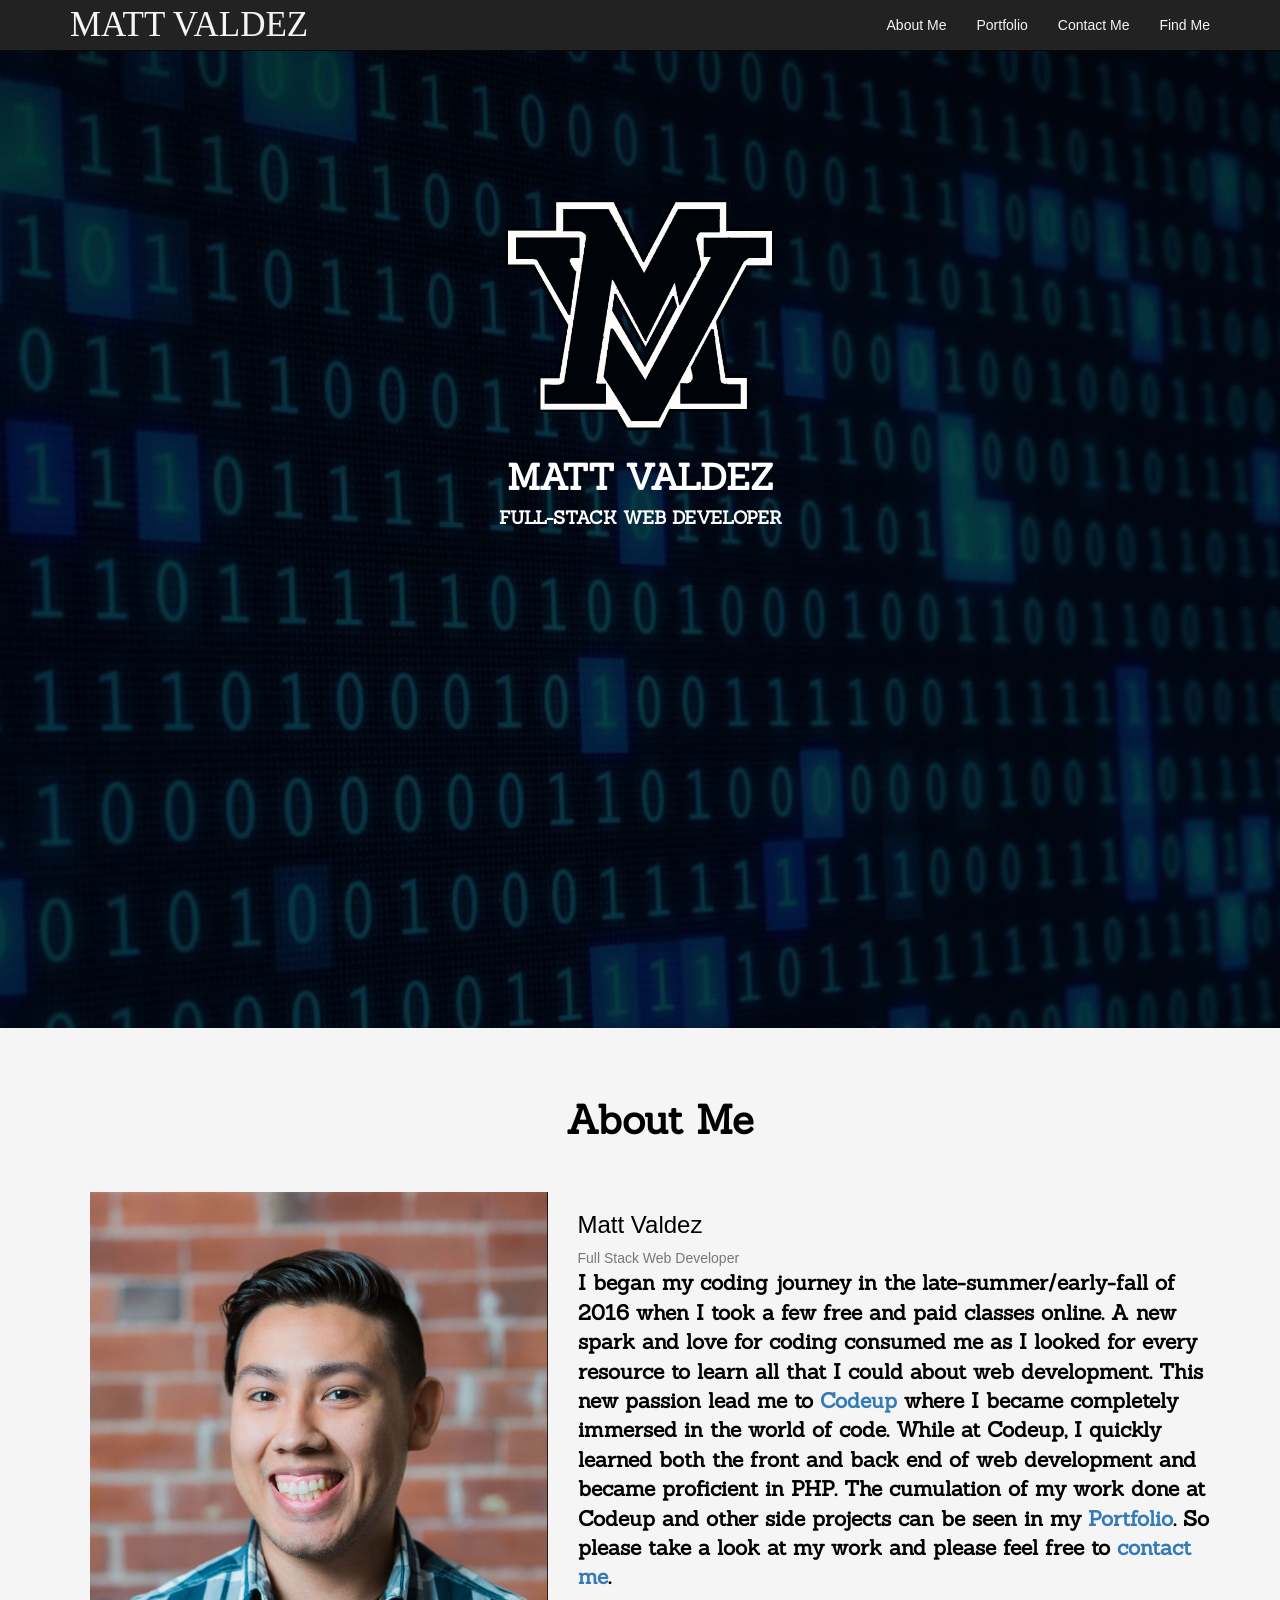
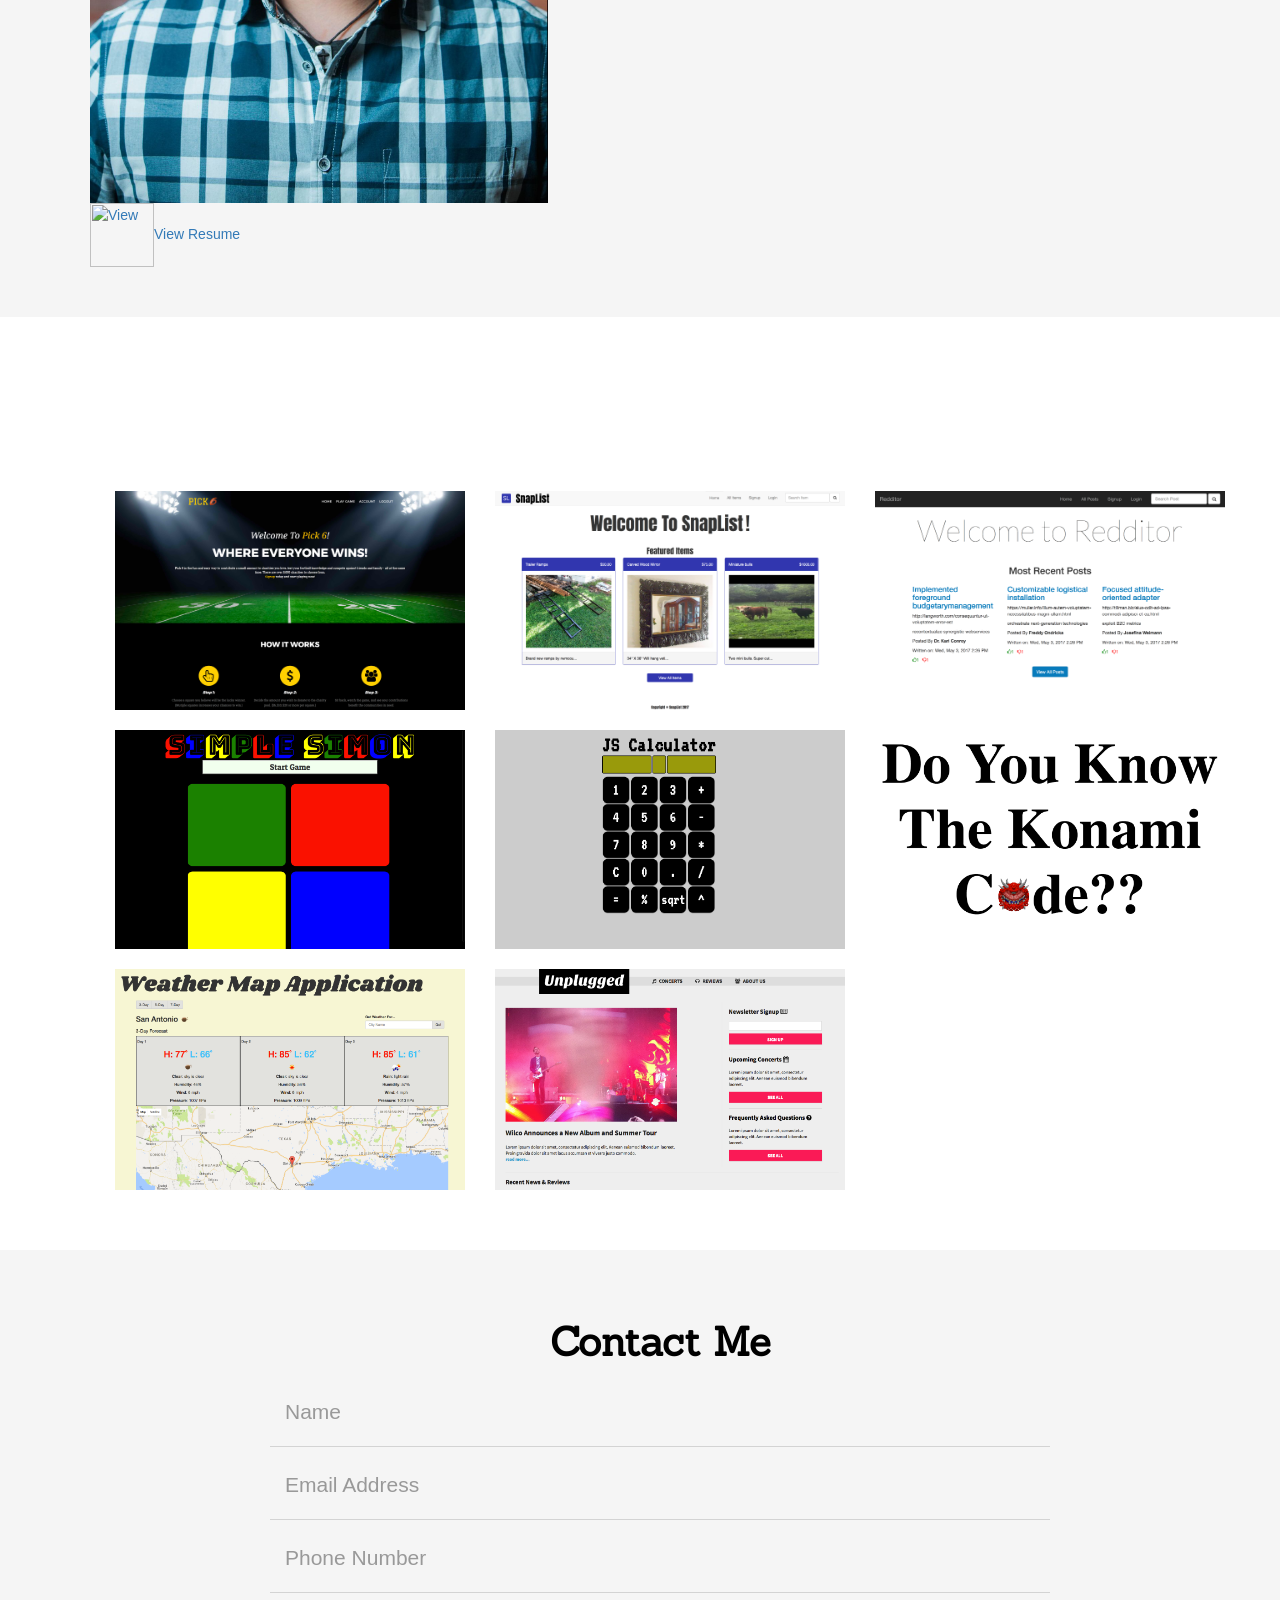
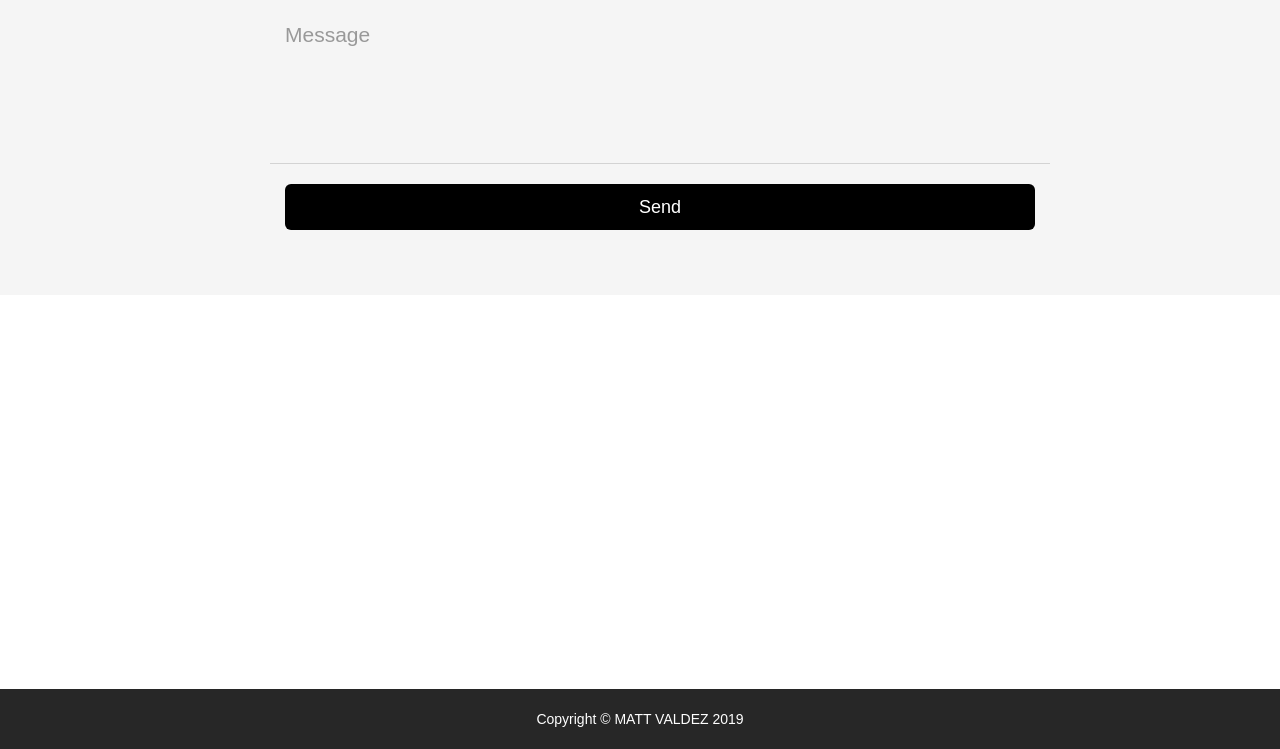
==== commit 67d4b0c9: "Update index.html" ====
--- a/index.html
+++ b/index.html
@@ -241,7 +241,7 @@
 
     <!-- FOOTER -->
     <footer class="text-center">
-        Copyright &copy; MATT VALDEZ 2018
+        Copyright &copy; MATT VALDEZ 2019
     </footer>
 
 
